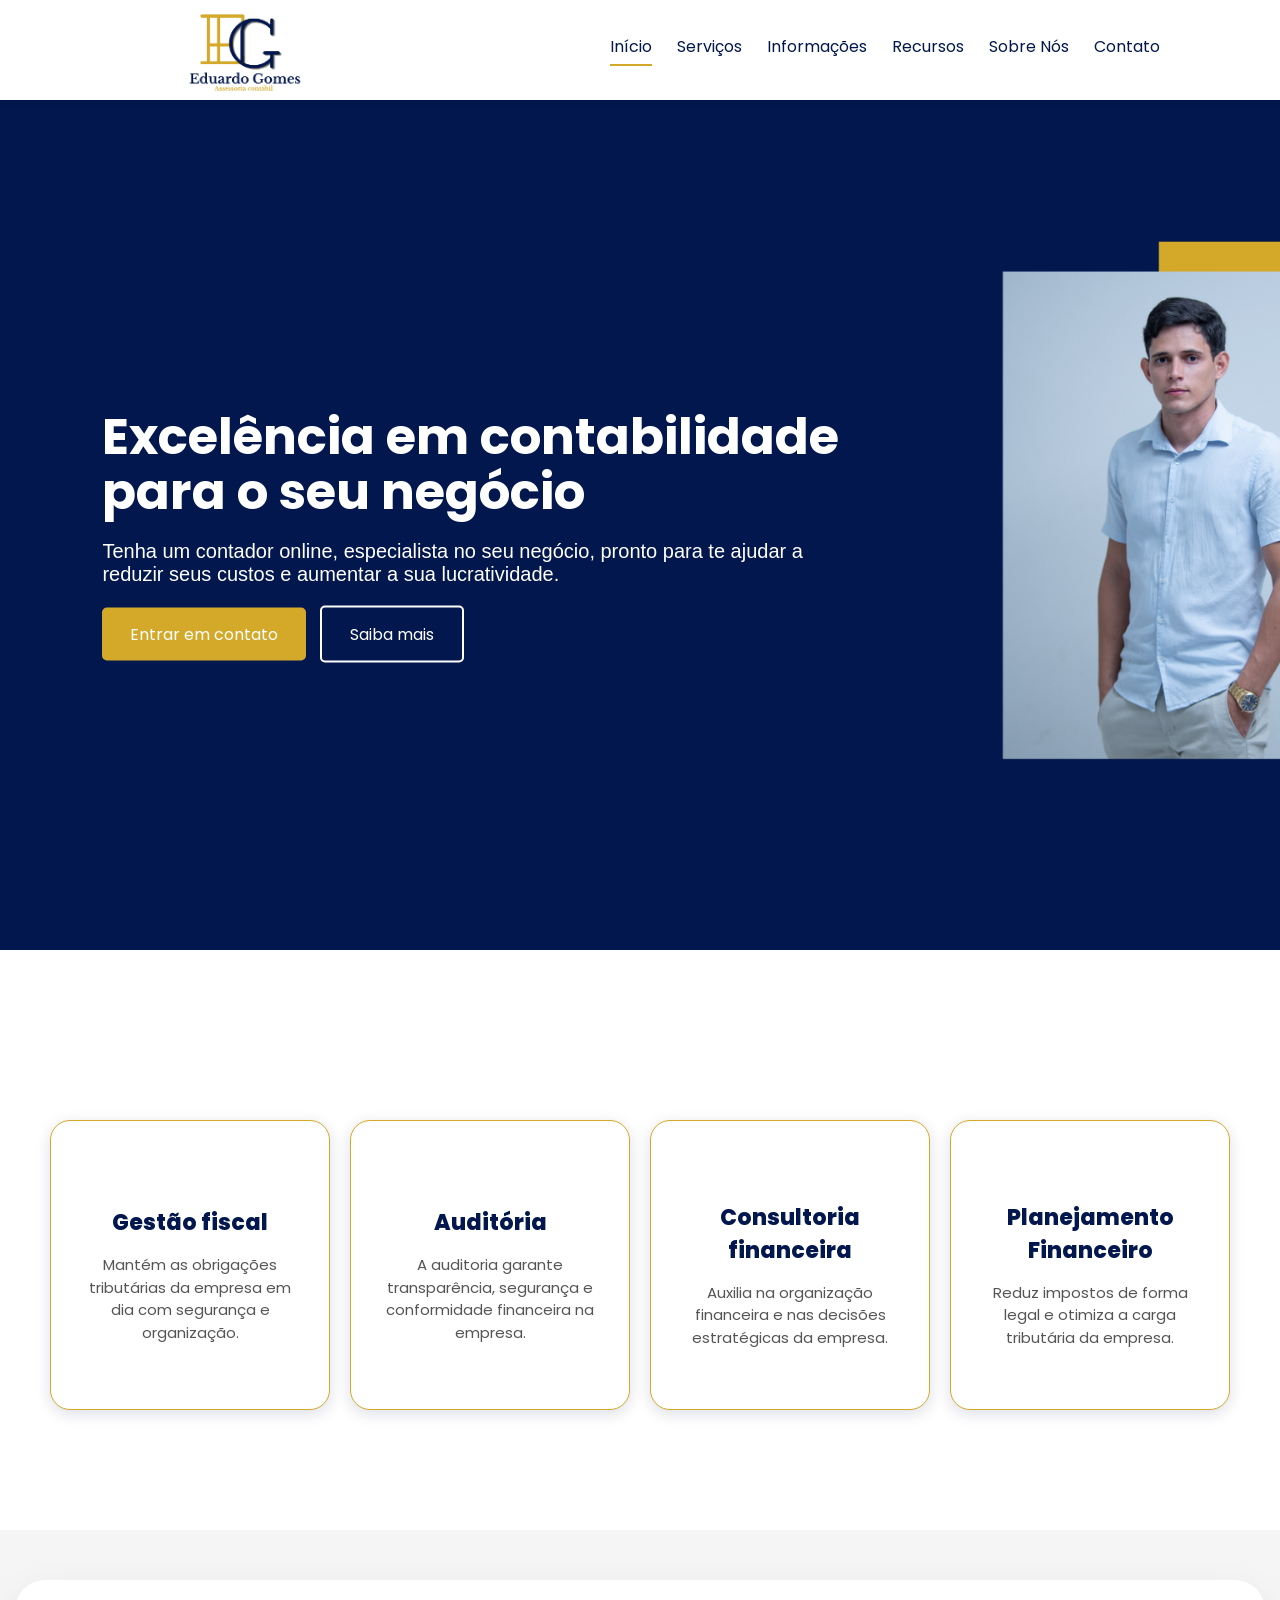
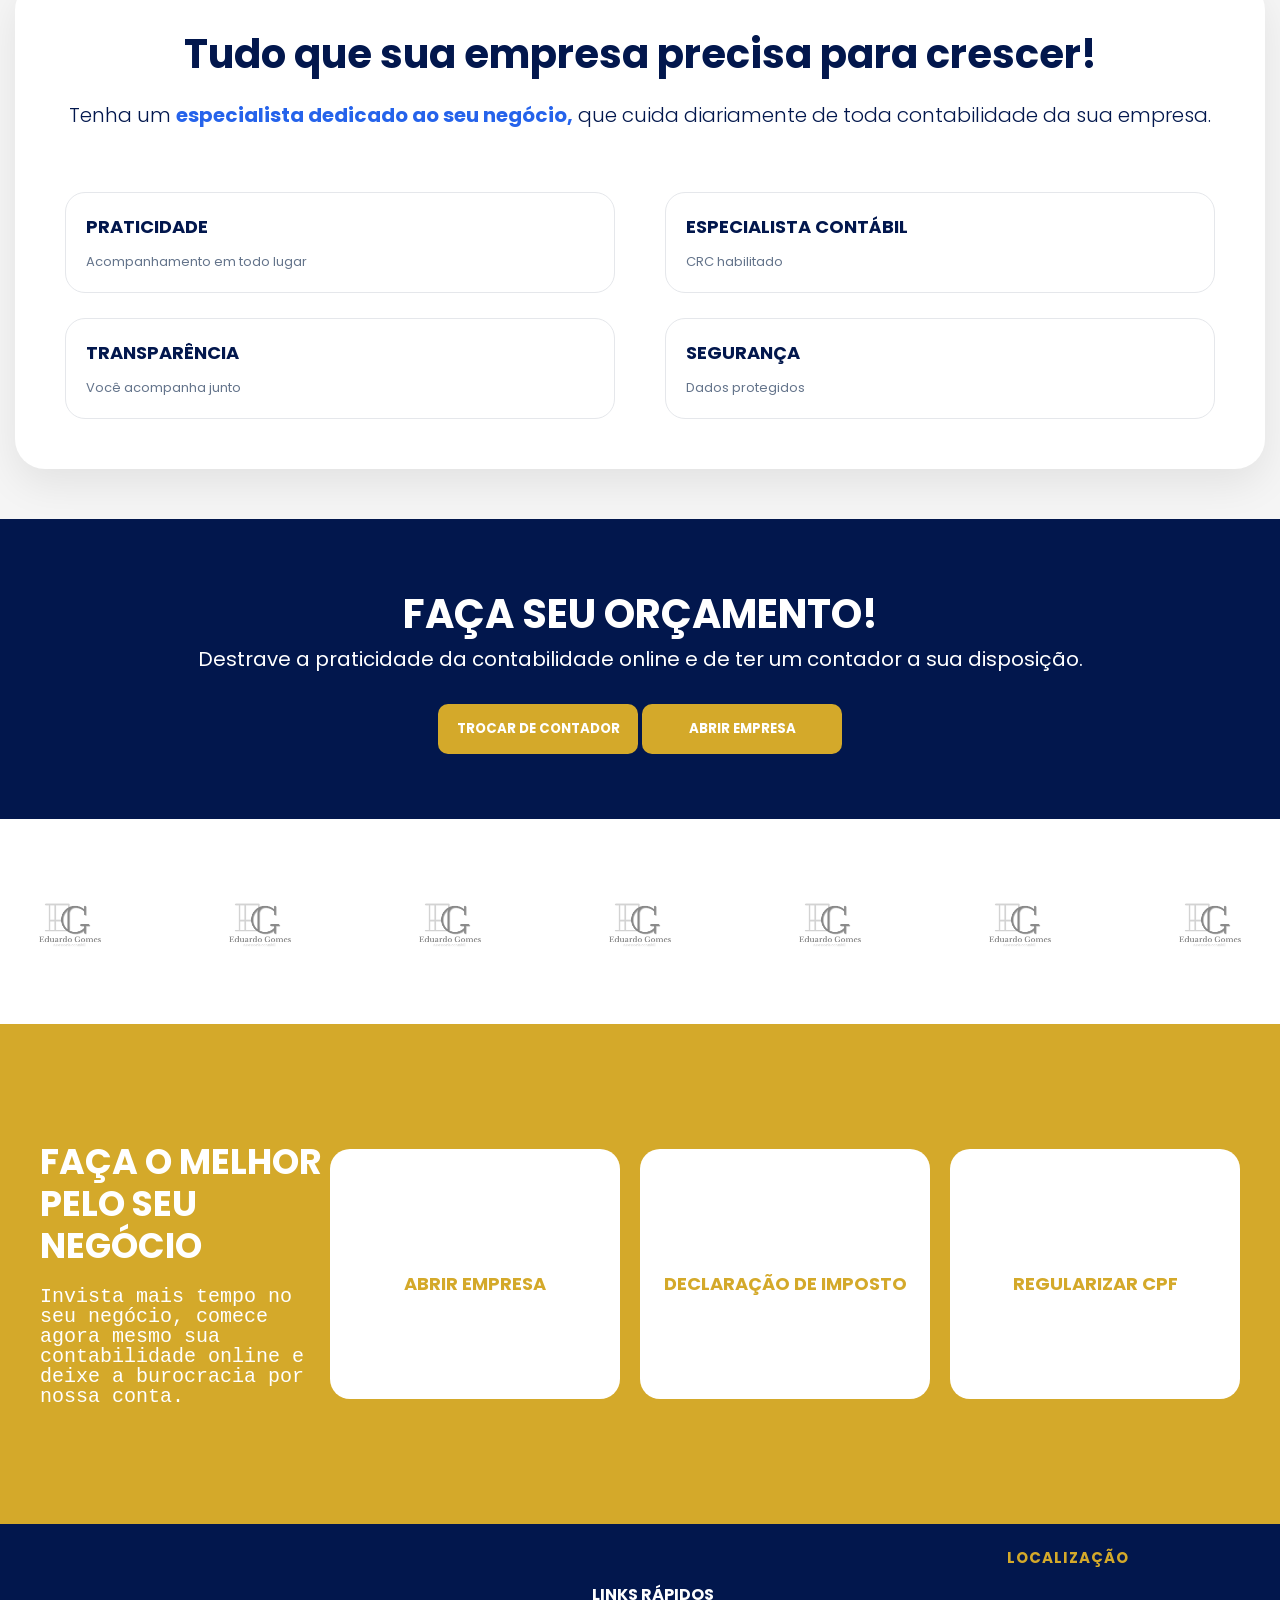
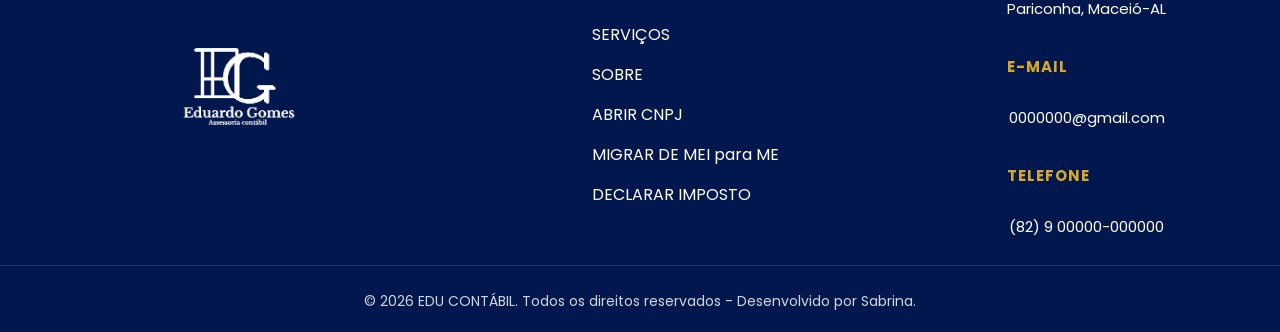
==== index.html @ 927d3580 "atualizado domingo" ====
<!DOCTYPE html>
<html lang="pt-br">

<head>
    <meta charset="UTF-8">
    <meta name="viewport" content="width=device-width, initial-scale=1.0">
    <title>Contabilidade | Fiscal e contábil </title>
    <link rel="stylesheet" href="style.css">
    <link rel="stylesheet"
        href="https://cdn-uicons.flaticon.com/4.0.0/uicons-thin-straight/css/uicons-thin-straight.css">
    <link rel="stylesheet" href="https://cdn-uicons.flaticon.com/4.0.0/uicons-brands/css/uicons-brands.css">
</head>

<body>
    <header>

        <div id="menu">
            <div class="logo-cabecalho">
                <a href="#"> <img src="/imagens/logo_eduardo_gomes_transparente_correto.png" alt=""></a>
            </div>

            <nav class="menu-nav">
                <a href="#" class="nav-link active">Início</a>
                <a href="#" class="nav-link">Serviços</a>
                <a href="#" class="nav-link">Informações</a>
                <a href="#" class="nav-link">Recursos</a>
                <a href="#" class="nav-link">Sobre Nós</a>
                <a href="#" class="nav-link">Contato</a>
            </nav>
        </div>

        <img src="/imagens/home.png" alt="" id="img_home">

        <div class="text_img_home">
            <h3>Excelência em contabilidade para o seu negócio</h3>
            <h4>Tenha um contador online, especialista no seu negócio, pronto para te ajudar a reduzir seus custos e
                aumentar a sua lucratividade. </h4>
            <button id="btn_home">Entrar em contato</button>
            <button id="btn_home_saiba">Saiba mais</button>
        </div>

        <div class="caixa_texto_home">
            <div class="caixa_home">
                <i class="fi fi-tr-assessment icone_caixa"></i>
                <h3>Gestão fiscal</h3>
                <p>Mantém as obrigações tributárias da empresa em dia com segurança e organização.
                </p>
            </div>
            <div class="caixa_home">
                <i class="fi fi-ts-search-alt icone_caixa"></i>
                <h3>Auditória</h3>
                <p>A auditoria garante transparência, segurança e conformidade financeira na empresa.</p>
            </div>
            <div class="caixa_home">
                <i class="fi fi-tr-hand-holding-usd icone_caixa"></i>
                <h3>Consultoria financeira</h3>
                <p>Auxilia na organização financeira e nas decisões estratégicas da empresa.
                </p>
            </div>
            <div class="caixa_home">
                <i class="fi fi-tr-journal icone_caixa"></i>
                <h3>Planejamento Financeiro</h3>
                <p>Reduz impostos de forma legal e otimiza a carga tributária da empresa.</p>
            </div>
        </div>
    </header>

    <main>

        <div id="container_header">
            <div id="container_header_top">
                <h1>Tudo que sua empresa precisa para crescer!</h1>
                <h6>Tenha um <b>especialista dedicado ao seu negócio,</b> que cuida diariamente de toda contabilidade da
                    sua empresa.</h6>
            </div>
            <div id="container_header_meio">
                <div id="primeira_coluna_box">
                    <div class="box">
                        <i class="fi fi-tr-computer"></i>
                        <h5>PRATICIDADE</h5>
                        <p>Acompanhamento em todo lugar</p>
                    </div>
                    <div class="box">
                        <i class="fi fi-ts-vision-target"></i>
                        <h5>TRANSPARÊNCIA</h5>
                        <p>Você acompanha junto</p>
                    </div>
                </div>

                <div id="segunda_coluna_box">
                    <div class="box">
                        <i class="fi fi-ts-headset"></i>
                        <h5>ESPECIALISTA CONTÁBIL</h5>
                        <p>CRC habilitado</p>
                    </div>
                    <div class="box">
                        <i class="fi fi-tr-shield-check"></i>
                        <h5>SEGURANÇA</h5>
                        <p>Dados protegidos</p>
                    </div>
                </div>
            </div>
        </div>

        <div id="container_meio_main">
            <div id="container_meio_top">
                <h1>FAÇA SEU ORÇAMENTO!</h1>
                <P>Destrave a praticidade da contabilidade online e de ter um contador a sua disposição.</P>
                <div class="btn_orcamento">
                    <button><b>TROCAR DE CONTADOR</b></button>
                    <button><b>ABRIR EMPRESA</b></button>
                </div>
            </div>

            <section class="logos">

                <div class="logos-slide">
                    <img src="imagens/logo_eduardo_gomes_transparente_correto.png">
                    <img src="imagens/logo_eduardo_gomes_transparente_correto.png">
                    <img src="imagens/logo_eduardo_gomes_transparente_correto.png">
                    <img src="imagens/logo_eduardo_gomes_transparente_correto.png">

                    <!-- DUPLICA AS IMAGENS -->
                    <img src="imagens/logo_eduardo_gomes_transparente_correto.png">
                    <img src="imagens/logo_eduardo_gomes_transparente_correto.png">
                    <img src="imagens/logo_eduardo_gomes_transparente_correto.png">
                    <img src="imagens/logo_eduardo_gomes_transparente_correto.png">

                    <img src="imagens/logo_eduardo_gomes_transparente_correto.png">
                    <img src="imagens/logo_eduardo_gomes_transparente_correto.png">
                    <img src="imagens/logo_eduardo_gomes_transparente_correto.png">
                    <img src="imagens/logo_eduardo_gomes_transparente_correto.png">

                </div>
            </section>
        </div>

        <div id="container_footer">

                <div class="titulo_container">
                    <h1>FAÇA O MELHOR PELO SEU NEGÓCIO</h1>
                    <p>Invista mais tempo no seu negócio, comece agora mesmo sua contabilidade online e deixe a  burocracia por nossa conta.</p>
                </div>
            <div id="todos_div">

                <div class="div_contain">
                    <i class="fi fi-ts-bank icon_div_tres"></i>
                    <h2>ABRIR EMPRESA</h2>
                </div>
                <div class="div_contain">
                    <i class="fi fi-ts-tax-alt icon_div_tres"></i>
                    <h2>DECLARAÇÃO DE IMPOSTO</h2>
                </div>
                <div class="div_contain">
                    <i class="fi fi-tr-document icon_div_tres"></i>
                    <h2>REGULARIZAR CPF</h2>
                </div>

            </div>

        </div>
    </main>


    <footer>
        <div id="todo_footer">
            <div id="footer_top">
                <img src="/imagens/logo_eduardo_gomes_branca.png" alt="logo" id="img_footer">

                <div id="icons_redes">
                    <a href="#"><i class="fi fi-brands-facebook icon_footer"></i></a>
                    <a href="#"><i class="fi fi-brands-instagram icon_footer"></i></a>
                    <a href="#"><i class="fi fi-brands-twitter icon_footer"></i></a>
                    <a href="#"><i class="fi fi-brands-youtube icon_footer"></i></a>
                    <a href="#"><i class="fi fi-brands-tiktok-circle icon_footer"></i></a>
                </div>
            </div>

            <div id="footer_links">
                <h4>LINKS RÁPIDOS</h4>
                <a href="#">SERVIÇOS</a>
                <a href="#">SOBRE</a>
                <a href="#">ABRIR CNPJ</a>
                <a href="#">MIGRAR DE MEI para ME</a>
                <a href="#">DECLARAR IMPOSTO</a>

            </div>

            <div id="footer_dados">
                <h4>LOCALIZAÇÃO</h4>
                <p>Pariconha, Maceió-AL</p>
                <h4>E-MAIL</h4>
                <p>0000000@gmail.com</p>
                <h4>TELEFONE</h4>
                <p>(82) 9 00000-000000 </p>

            </div>
        </div>
        <p>© 2026 EDU CONTÁBIL. Todos os direitos reservados - Desenvolvido por Sabrina.</p>

    </footer>

</body>

</html>
---- style.css ----
@import url('https://fonts.googleapis.com/css2?family=Poppins:wght@100;200;300;400;500;600;700;800;900&display=swap');
@import url('https://cdn-uicons.flaticon.com/4.0.0/uicons-thin-rounded/css/uicons-thin-rounded.css');

* {
    margin: 0;
    padding: 0;
    box-sizing: border-box;
    font-family: 'Poppins', sans-serif;
}

body {
    background: #f5f5f5;
}

header {
    width: 100%;
    height: 170vh;
    position: relative;
    overflow: hidden;
    background-color: #fff;
}

#img_home {
    width: 100%;
    height: 100vh;
    object-fit: cover;
    display: block;
    margin-top: 50px;
}

#menu {
    width: 100%;
    height: 100px;
    display: flex;
    align-items: center;
    justify-content: space-around;
    position: fixed;
    top: 0;
    left: 0;
    z-index: 1000;
    background-color: #fff;
    box-shadow: 0 2px 10px #0000000d;
}

#menu.rolando {
    box-shadow: 0 5px 20px #0000001a;
}

.logo-cabecalho img {
    width: 250px;
}

.menu-nav {
    display: flex;
    gap: 25px;
}

.menu-nav a {
    text-decoration: none;
    color: #02174d;
    padding-bottom: 5px;
    border-bottom: 2px solid transparent;
    transition: 0.3s;
}

.menu-nav a.active {
    border-bottom: 2px solid #d4a92a;
}

.menu-nav a:hover {
    border-bottom: 2px solid #d4a92a;
}

.menu-nav:has(a:hover) a.active:not(:hover) {
    border-bottom: 2px solid transparent;
}

.text_img_home {
    position: absolute;
    top: 35%;
    left: 8%;
    transform: translateY(-50%);
    z-index: 2;
    color: white;
    max-width: 750px;
}

.text_img_home h3 {
    font-size: 50px;
    line-height: 1.1;
    margin-bottom: 20px;
}

.text_img_home h4 {
    font-size: 20px;
    font-weight: 300;
    margin-bottom: 20px;
    font-family: 'Segoe UI', Tahoma, Geneva, Verdana, sans-serif
}

.text_img_home button {
    padding: 14px 28px;
    border: none;
    border-radius: 5px;
    font-size: 16px;
    cursor: pointer;
    margin-right: 10px;
    transition: 0.3s;
}

#btn_home {
    background: #d4a92a;
    color: white;
}

#btn_home_saiba {
    background: transparent;
    border: 2px solid white;
    color: white;
}

.text_img_home button:hover {
    transform: translateY(-2px);

}

.caixa_texto_home {
    position: absolute;
    bottom: 120px;
    left: 50%;
    transform: translateX(-50%);

    display: flex;
    justify-content: center;
    align-items: stretch;
    gap: 20px;

    width: 100%;
    z-index: 3;

    flex-wrap: wrap;
}

.caixa_home {
    width: 280px;
    height: 290px;

    background: #fff;
    border: 1px solid #d4a92a;
    border-radius: 20px;

    padding: 30px;

    display: flex;
    flex-direction: column;
    align-items: center;
    justify-content: center;

    text-align: center;

    transition: 0.7s ease;
    cursor: pointer;

    box-shadow: 0 4px 15px #02174d23;
}

.caixa_home:hover {
    transform: translateY(-8px);
    border-color: #02174d;
}

.icone_caixa {
    font-size: 40px;
    color: #d4a92a;
    margin-bottom: 20px;
    transition: 0.3s;
}

.caixa_home:hover .icone_caixa {
    transform: scale(1.1);
    color: #02174d;
}

.caixa_home>h3 {
    color: #02174d;

    font-size: 22px;
    font-weight: 800;

    margin-bottom: 15px;
}

.caixa_home>p {
    color: #555;

    font-size: 15px;
    line-height: 1.5;
}



main {
    width: 100%;
    display: flex;
    justify-content: center;
    align-items: center;
    flex-direction: column;
    padding: 50px 0px 0px 0px;
}

#container_header {
    width: 100%;
    max-width: 1250px;
    background: #ffffff;
    border-radius: 30px;
    padding: 50px;
    box-shadow: 0 15px 40px rgba(0, 0, 0, 0.08);
}

#container_header_top {
    text-align: center;
    margin-bottom: 60px;
}

#container_header_top h1 {
    font-size: 40px;
    color: #02174d;
    margin-bottom: 20px;
    line-height: 1.2;
}

#container_header_top h6 {
    font-size: 20px;
    font-weight: 320;
    color: #02174d;
    line-height: 1.7;
}

#container_header_top h6 b {
    color: #2563eb;
}


#container_header_meio {
    display: flex;
    justify-content: space-between;
    align-items: center;
    gap: 50px;
}

#primeira_coluna_box,
#segunda_coluna_box {
    display: flex;
    flex-direction: column;
    gap: 25px;
    width: 100%;
}

.box {
    background: #ffffff;
    padding: 20px;
    border-radius: 20px;
    transition: 0.3s ease;
    border: 1px solid #e5e7eb;
    cursor: pointer;
}

.box:hover {
    transform: translateY(-5px);
    box-shadow: 0 15px 35px rgba(37, 99, 235, 0.15);
    border-color: #2563eb;
}

.box i {
    font-size: 30px;
    color: #2563eb;
    margin-bottom: 18px;
}

.box h5 {
    font-size: 18px;
    color: #02174d;
    margin-bottom: 12px;
}

.box p {
    color: #64748b;
    font-size: 13px;
}

#container_meio_main,
#container_footer {
    width: 100%;
}

#container_meio_top {
    width: 100%;
    height: 300px;
    background-color: #02174d;
    text-align: center;
    display: flex;
    flex-direction: column;
    justify-content: center;
    align-items: center;
    margin-top: 50px;
}

#container_meio_top h1 {
    color: #fff;
    font-size: 40px;
}

#container_meio_top p {
    color: #fff;
    font-size: 20px;
}

.btn_orcamento button {
    padding: 15px;
    background-color: #d4a92a;
    color: #fff;
    border: none;
    outline: none;
    margin-top: 30px;
    border-radius: 10px;
    width: 200px;
    transition: all 0.5s ease;
    cursor: pointer;

}

.btn_orcamento button:hover {
    background-color: #b38e20;
    transform: translateY(-2px);
}

/*scrool infinite*/
.logos {
    overflow: hidden;
    white-space: nowrap;
    /*linha horizontal*/
    position: relative;
    width: 100%;
    padding: 15px 0;
    background-color: #fff;
}

.logos-slide {
    display: flex;
    align-items: center;
    gap: 50px;

    animation: scrolInfinite 25s linear infinite;
}

.logos-slide img {
    width: 140px;
    opacity: 0.5;
    filter: grayscale(100%);
    /*preto e branco*/
    transition: 0.3s;
}

.logos-slide img:hover {
    filter: grayscale(0%);
    /*volta a cor real*/
    opacity: 1;
}

@keyframes scrolInfinite {
    from {
        transform: translateX(0);
    }

    to {
        transform: translateX(-50%);
    }
}
/*FAÇA O MELHOR PELO SEU NEGÓCIO + 3 boxs*/
#container_footer {
    display: flex;
    align-items: center;
    width: 100%;
    height: 500px;
    padding: 40px;
    background-color: #d4a92a;
}

#todos_div {
    display: flex;
    gap: 20px;
}

.div_contain {
    background-color: #fff;
    width: 290px;
    height: 250px;
    border-radius: 20px;

    display: flex;
    flex-direction: column;
    align-items: center;
    justify-content: center;
    gap: 20px;
    text-align: center;
    cursor: pointer;
}

.icon_div_tres {
    font-size:30px;
    color: #02174d;
}

.titulo_container h1 {
    color: #fff;
    font-size: 35px;
    line-height: 1.2;
    margin-bottom: 20px;
}

.titulo_container p {
    color: #fff;
    font-size: 20px;
    line-height: 1.0;
    font-family: 'Courier New', Courier, monospace;
}
.div_contain h2 {
    color: #d4a92a;
    font-size: 18px;
    line-height: 1.4;
}






footer {
    width: 100%;
    display: flex;
    flex-direction: column;
    background-color: #02174d;
    color: #FFF;
}

#todo_footer {
    display: flex;
    justify-content: space-around;
    align-items: center;
    border-bottom: 1px solid #ffffff22;
}

#footer_top {
    display: flex;
    flex-direction: column;
    align-items: center;
    justify-content: center;
    gap: 8px;

}

#img_footer {
    width: 250px;
    height: auto;
}

#icons_redes {
    display: flex;
    gap: 25px;
    font-size: 25px;
    margin-bottom: 20px;
}

#icons_redes a {
    text-decoration: none;
    color: #fff;

}

#footer_links {
    display: flex;
    flex-direction: column;
    gap: 15px;
}

#footer_links a {
    text-decoration: none;
    color: #FFF;
}

#footer_dados {
    display: flex;
    flex-direction: column;

}

#footer_dados h4 {
    color: #d4a92a;
    font-size: 15px;
    letter-spacing: 1px;
    margin-top: 15px;
    margin-bottom: 3px;
}

#footer_dados p {
    color: #fff;
    font-size: 15px;

}

footer p {
    text-align: center;
    padding-top: 25px;
    color: #d1d5db;
    font-size: 14px;
    margin-bottom: 20px;
}
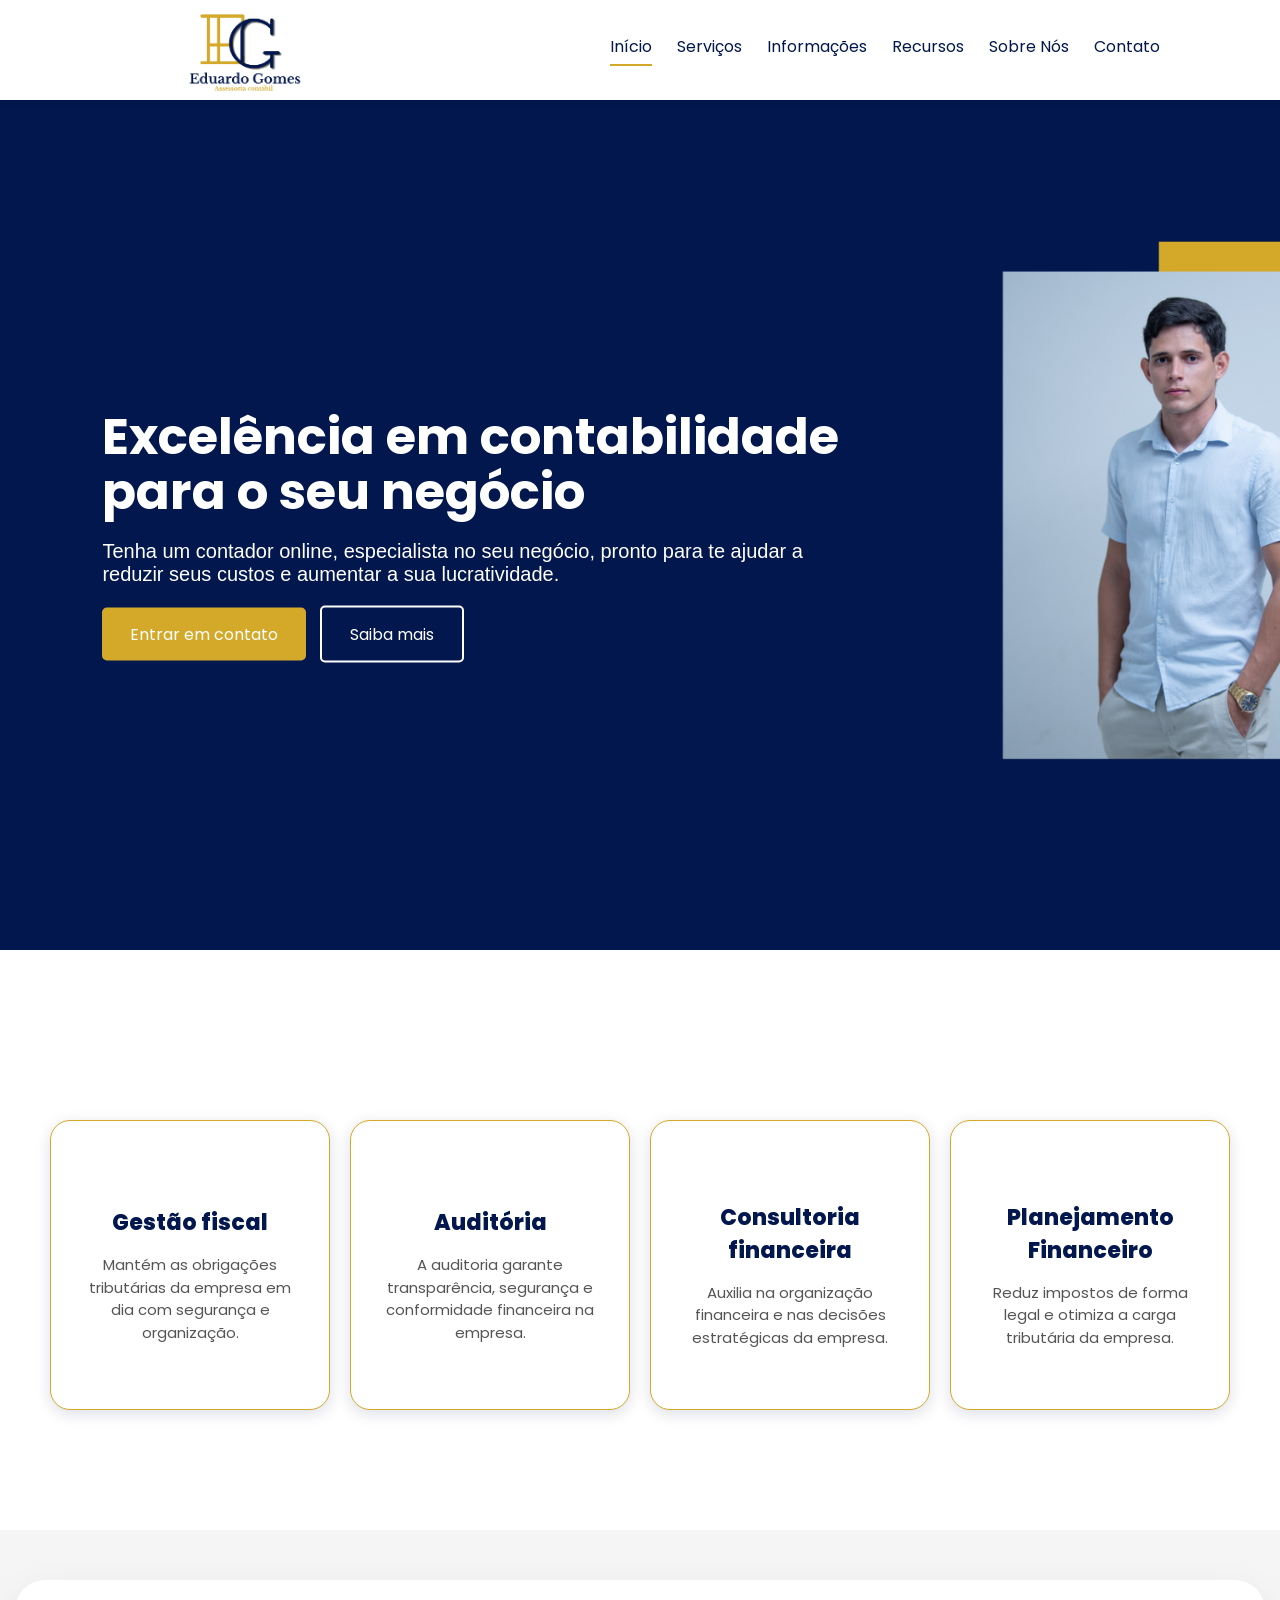
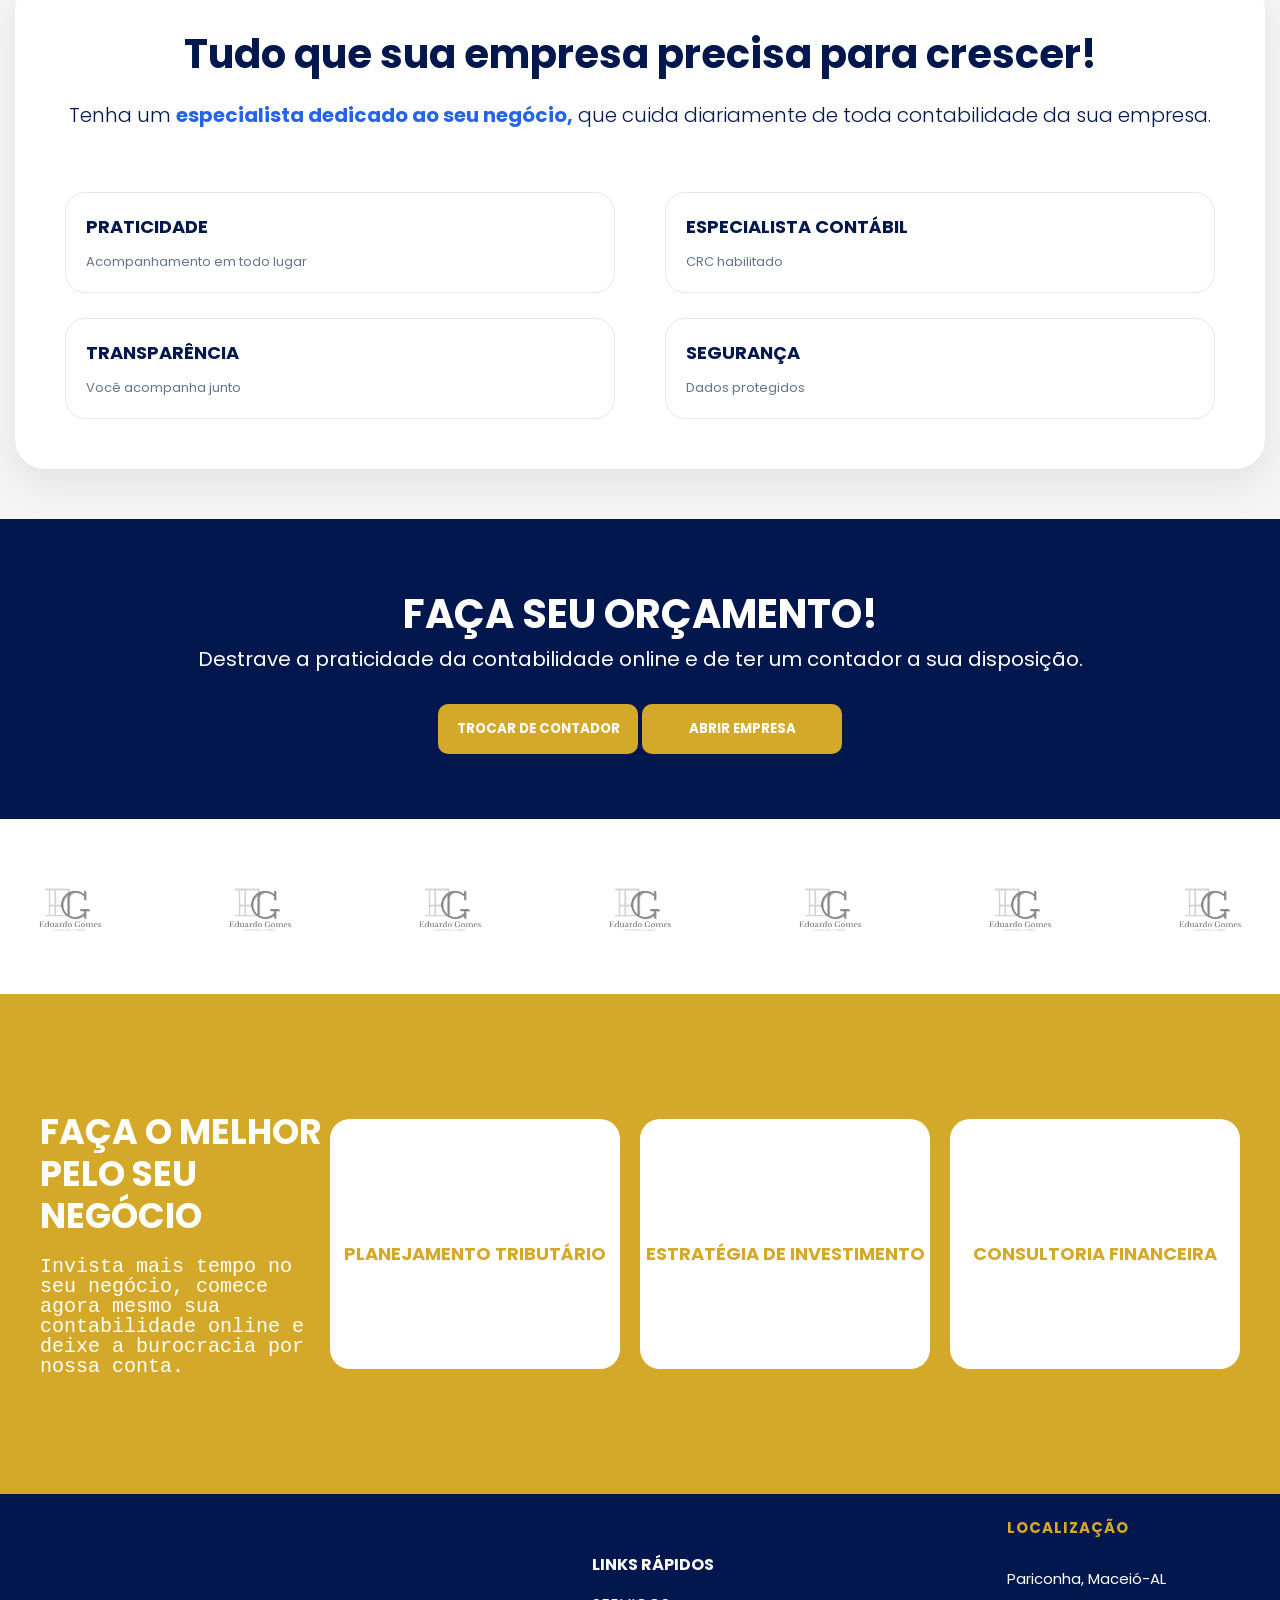
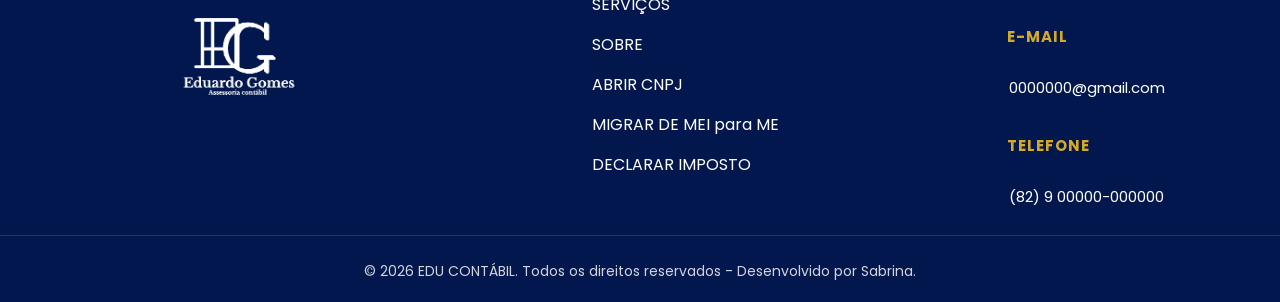
==== commit f69bbf6b: "att" ====
--- a/index.html
+++ b/index.html
@@ -20,12 +20,12 @@
             </div>
 
             <nav class="menu-nav">
-                <a href="#" class="nav-link active">Início</a>
-                <a href="#" class="nav-link">Serviços</a>
-                <a href="#" class="nav-link">Informações</a>
-                <a href="#" class="nav-link">Recursos</a>
-                <a href="#" class="nav-link">Sobre Nós</a>
-                <a href="#" class="nav-link">Contato</a>
+                <a href="index.html" class="nav-link active">Início</a>
+                <a href="pages/servicos.html" class="nav-link">Serviços</a>
+                <a href="pages/conteudo.html" class="nav-link">Informações</a>
+                <a href="pages/recursos.html" class="nav-link">Recursos</a>
+                <a href="pages/sobre.html" class="nav-link">Sobre Nós</a>
+                <a href="pages/contato.html" class="nav-link">Contato</a>
             </nav>
         </div>
 
@@ -145,22 +145,21 @@
 
                 <div class="div_contain">
                     <i class="fi fi-ts-bank icon_div_tres"></i>
-                    <h2>ABRIR EMPRESA</h2>
+                    <h2>PLANEJAMENTO TRIBUTÁRIO</h2>
                 </div>
                 <div class="div_contain">
                     <i class="fi fi-ts-tax-alt icon_div_tres"></i>
-                    <h2>DECLARAÇÃO DE IMPOSTO</h2>
+                    <h2>ESTRATÉGIA DE INVESTIMENTO</h2>
                 </div>
                 <div class="div_contain">
                     <i class="fi fi-tr-document icon_div_tres"></i>
-                    <h2>REGULARIZAR CPF</h2>
+                    <h2>CONSULTORIA FINANCEIRA</h2>
                 </div>
 
             </div>
 
         </div>
     </main>
-
 
     <footer>
         <div id="todo_footer">
--- a/style.css
+++ b/style.css
@@ -341,7 +341,6 @@
     /*linha horizontal*/
     position: relative;
     width: 100%;
-    padding: 15px 0;
     background-color: #fff;
 }
 
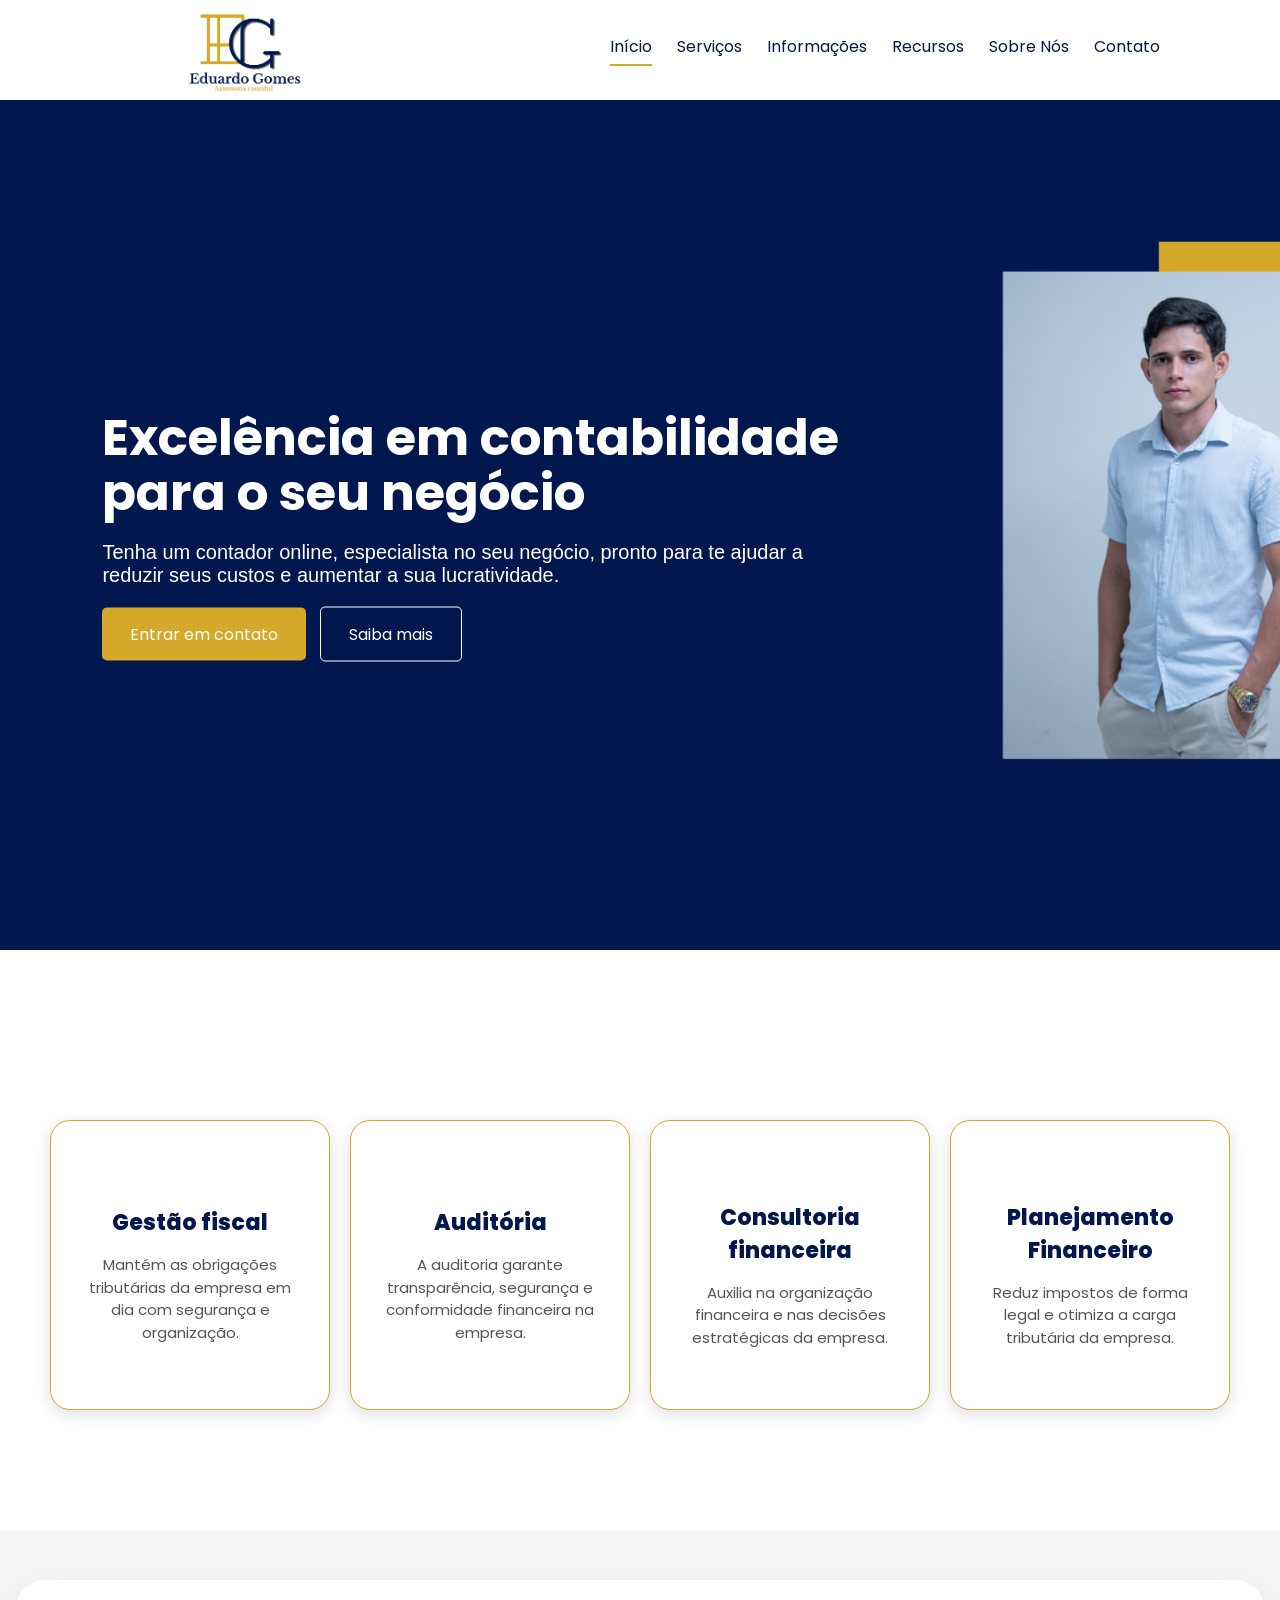
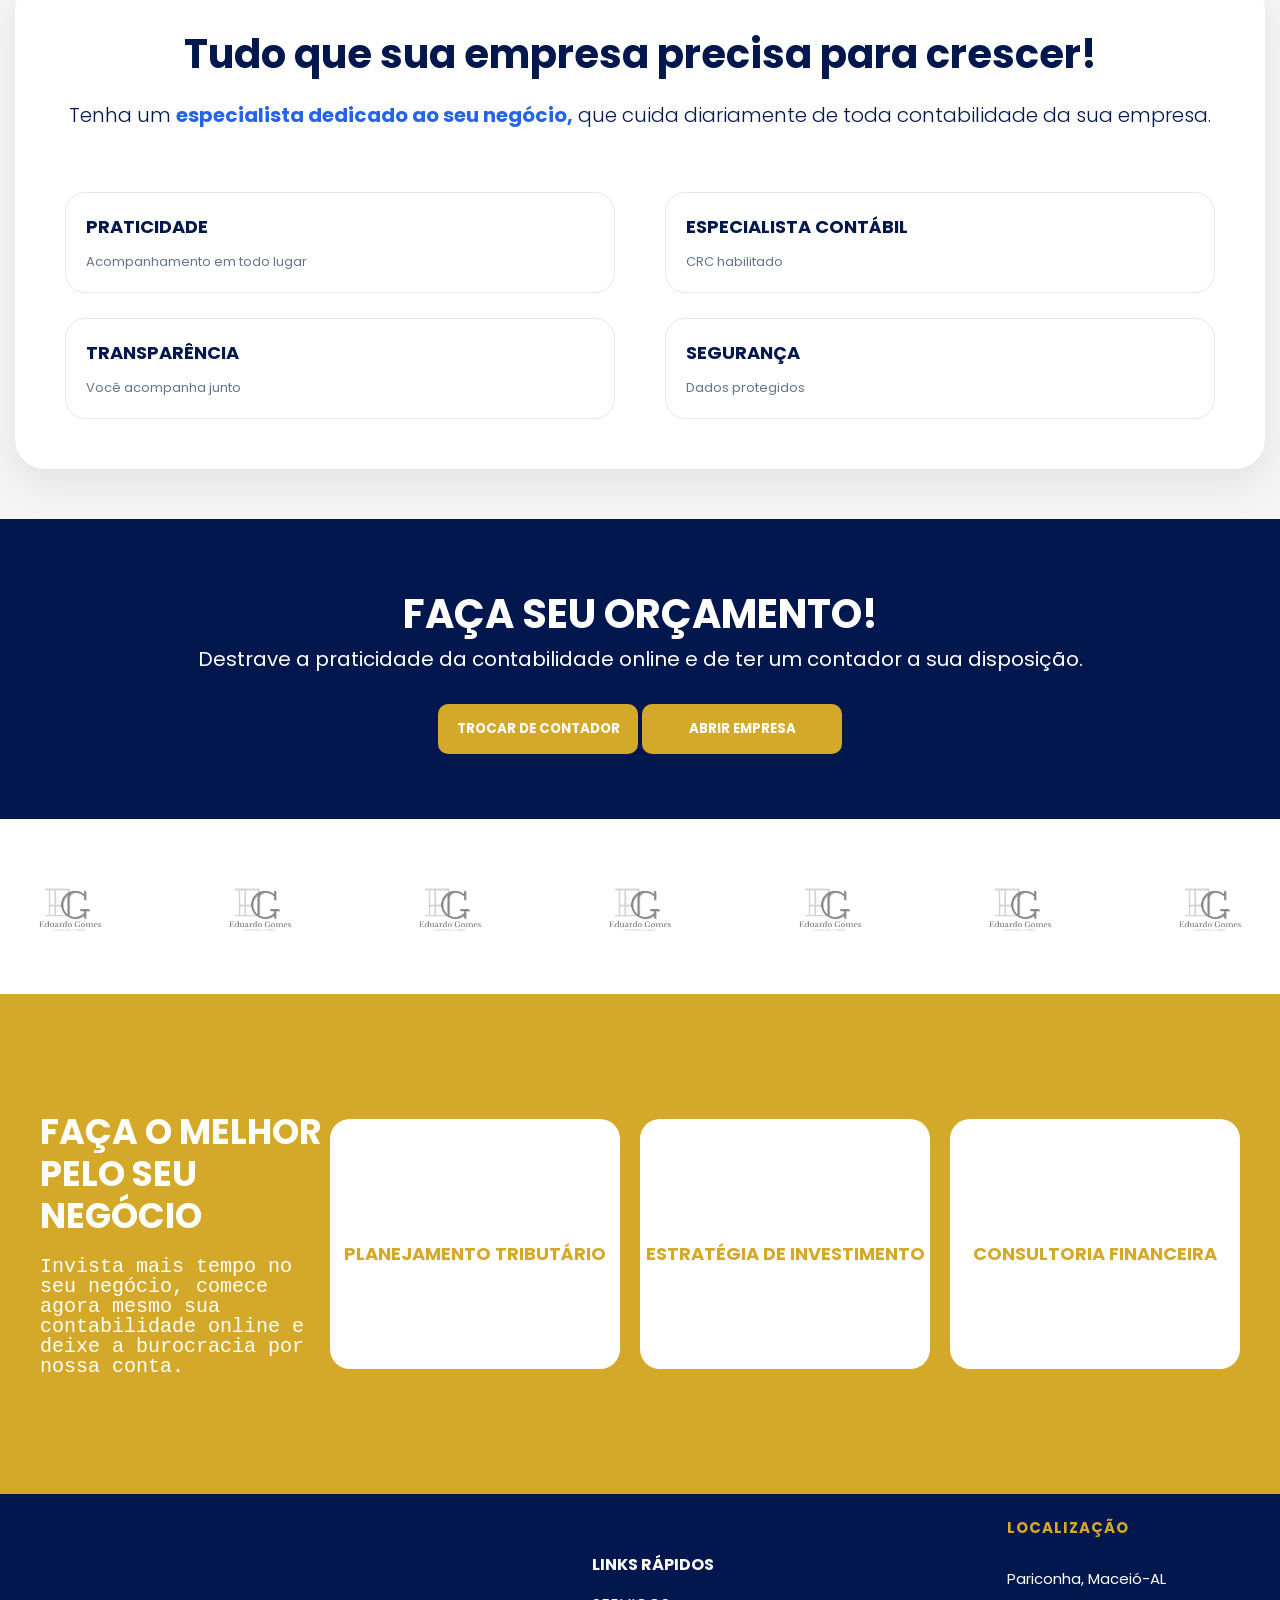
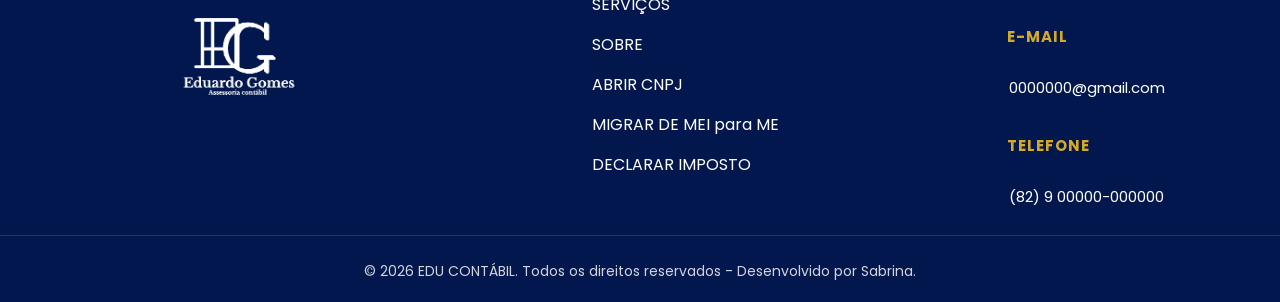
==== commit de2cdd20: "atualizações" ====
--- a/index.html
+++ b/index.html
@@ -5,18 +5,19 @@
     <meta charset="UTF-8">
     <meta name="viewport" content="width=device-width, initial-scale=1.0">
     <title>Contabilidade | Fiscal e contábil </title>
-    <link rel="stylesheet" href="style.css">
+    <link rel="stylesheet" href="css/style.css">
     <link rel="stylesheet"
         href="https://cdn-uicons.flaticon.com/4.0.0/uicons-thin-straight/css/uicons-thin-straight.css">
     <link rel="stylesheet" href="https://cdn-uicons.flaticon.com/4.0.0/uicons-brands/css/uicons-brands.css">
 </head>
 
 <body>
-    <header>
+
+    <header id="home_header">
 
         <div id="menu">
             <div class="logo-cabecalho">
-                <a href="#"> <img src="/imagens/logo_eduardo_gomes_transparente_correto.png" alt=""></a>
+                <a href="#menu-nav"> <img src="imagens/logo_eduardo_gomes_transparente_correto.png" alt=""></a>
             </div>
 
             <nav class="menu-nav">
@@ -29,13 +30,13 @@
             </nav>
         </div>
 
-        <img src="/imagens/home.png" alt="" id="img_home">
-
+        <!--    <div id="img_home"></div>     -->
+        <img src="imagens/home.png" alt="" id="img_home">
         <div class="text_img_home">
             <h3>Excelência em contabilidade para o seu negócio</h3>
             <h4>Tenha um contador online, especialista no seu negócio, pronto para te ajudar a reduzir seus custos e
                 aumentar a sua lucratividade. </h4>
-            <button id="btn_home">Entrar em contato</button>
+            <button id="btn_home" >Entrar em contato</button>
             <button id="btn_home_saiba">Saiba mais</button>
         </div>
 
@@ -137,10 +138,11 @@
 
         <div id="container_footer">
 
-                <div class="titulo_container">
-                    <h1>FAÇA O MELHOR PELO SEU NEGÓCIO</h1>
-                    <p>Invista mais tempo no seu negócio, comece agora mesmo sua contabilidade online e deixe a  burocracia por nossa conta.</p>
-                </div>
+            <div class="titulo_container">
+                <h1>FAÇA O MELHOR PELO SEU NEGÓCIO</h1>
+                <p>Invista mais tempo no seu negócio, comece agora mesmo sua contabilidade online e deixe a burocracia
+                    por nossa conta.</p>
+            </div>
             <div id="todos_div">
 
                 <div class="div_contain">
@@ -164,7 +166,7 @@
     <footer>
         <div id="todo_footer">
             <div id="footer_top">
-                <img src="/imagens/logo_eduardo_gomes_branca.png" alt="logo" id="img_footer">
+                <img src="imagens/logo_eduardo_gomes_branca.png" alt="logo" id="img_footer">
 
                 <div id="icons_redes">
                     <a href="#"><i class="fi fi-brands-facebook icon_footer"></i></a>
--- a/css/style.css
+++ b/css/style.css
@@ -0,0 +1,1626 @@
+@import url('https://fonts.googleapis.com/css2?family=Poppins:wght@100;200;300;400;500;600;700;800;900&display=swap');
+@import url('https://cdn-uicons.flaticon.com/4.0.0/uicons-thin-rounded/css/uicons-thin-rounded.css');
+
+* {
+    margin: 0;
+    padding: 0;
+    box-sizing: border-box;
+    font-family: 'Poppins', sans-serif;
+}
+
+body {
+    background: #f5f5f5;
+}
+
+#home_header {
+    width: 100%;
+    height: 170vh;
+    position: relative;
+    overflow: hidden;
+    background-color: #fff;
+}
+
+#sobre_header {
+    width: 100%;
+    position: relative;
+    overflow: hidden;
+    background-color: #fff;
+}
+#img_home {
+    width: 100%;
+    height: 100vh;
+    object-fit: cover;
+    display: block;
+    margin-top: 50px;
+
+}
+    
+/*
+#img_home {
+    width: 100%;
+    height: 100vh;
+    background-color: #02174d;
+    margin-top: 70px;
+
+}*/
+
+
+#menu {
+    width: 100%;
+    height: 100px;
+    display: flex;
+    align-items: center;
+    justify-content: space-around;
+    position: fixed;
+    top: 0;
+    left: 0;
+    z-index: 1000;
+    background-color: #fff;
+    box-shadow: 0 2px 10px #0000000d;
+}
+
+#menu.rolando {
+    box-shadow: 0 5px 20px #0000001a;
+}
+
+.logo-cabecalho img {
+    width: 250px;
+}
+
+.menu-nav {
+    display: flex;
+    gap: 25px;
+}
+
+.menu-nav a {
+    text-decoration: none;
+    color: #02174d;
+    padding-bottom: 5px;
+    border-bottom: 2px solid transparent;
+    transition: 0.3s;
+}
+
+.menu-nav a.active {
+    border-bottom: 2px solid #d4a92a;
+}
+
+.menu-nav a:hover {
+    border-bottom: 2px solid #d4a92a;
+}
+
+.menu-nav:has(a:hover) a.active:not(:hover) {
+    border-bottom: 2px solid transparent;
+}
+
+.text_img_home {
+    position: absolute;
+    top: 35%;
+    left: 8%;
+    transform: translateY(-50%);
+    z-index: 2;
+    color: white;
+    max-width: 750px;
+}
+
+.text_img_home h3 {
+    font-size: 50px;
+    line-height: 1.1;
+    margin-bottom: 20px;
+}
+
+.text_img_home h4 {
+    font-size: 20px;
+    font-weight: 300;
+    margin-bottom: 20px;
+    font-family: 'Segoe UI', Tahoma, Geneva, Verdana, sans-serif
+}
+
+.text_img_home button {
+    padding: 14px 28px;
+    border: none;
+    border-radius: 5px;
+    font-size: 16px;
+    cursor: pointer;
+    margin-right: 10px;
+    transition: 0.3s;
+}
+
+#btn_home {
+    background: #d4a92a;
+    color: white;
+}
+
+#btn_home_saiba {
+    background: transparent;
+    border: 1px solid white;
+    color: white;
+}
+
+#btn_home_saiba:hover {
+    border: 1px solid #d4a92a;
+    color: #d4a92a;
+
+}
+
+.caixa_texto_home {
+    position: absolute;
+    bottom: 120px;
+    left: 50%;
+    transform: translateX(-50%);
+
+    display: flex;
+    justify-content: center;
+    align-items: stretch;
+    gap: 20px;
+
+    width: 100%;
+    z-index: 3;
+
+    flex-wrap: wrap;
+}
+
+.caixa_home {
+    width: 280px;
+    height: 290px;
+
+    background: #fff;
+    border: 1px solid #d4a92a;
+    border-radius: 20px;
+
+    padding: 30px;
+
+    display: flex;
+    flex-direction: column;
+    align-items: center;
+    justify-content: center;
+
+    text-align: center;
+
+    transition: 0.7s ease;
+    cursor: pointer;
+
+    box-shadow: 0 4px 15px #02174d23;
+}
+
+.caixa_home:hover {
+    transform: translateY(-8px);
+    border-color: #02174d;
+}
+
+.icone_caixa {
+    font-size: 40px;
+    color: #d4a92a;
+    margin-bottom: 20px;
+    transition: 0.3s;
+}
+
+.caixa_home:hover .icone_caixa {
+    transform: scale(1.1);
+    color: #02174d;
+}
+
+.caixa_home>h3 {
+    color: #02174d;
+
+    font-size: 22px;
+    font-weight: 800;
+
+    margin-bottom: 15px;
+}
+
+.caixa_home>p {
+    color: #555;
+
+    font-size: 15px;
+    line-height: 1.5;
+}
+
+
+
+main {
+    width: 100%;
+    display: flex;
+    justify-content: center;
+    align-items: center;
+    flex-direction: column;
+    padding: 50px 0px 0px 0px;
+}
+
+#container_header {
+    width: 100%;
+    max-width: 1250px;
+    background: #ffffff;
+    border-radius: 30px;
+    padding: 50px;
+    box-shadow: 0 15px 40px rgba(0, 0, 0, 0.08);
+}
+
+#container_header_top {
+    text-align: center;
+    margin-bottom: 60px;
+}
+
+#container_header_top h1 {
+    font-size: 40px;
+    color: #02174d;
+    margin-bottom: 20px;
+    line-height: 1.2;
+}
+
+#container_header_top h6 {
+    font-size: 20px;
+    font-weight: 320;
+    color: #02174d;
+    line-height: 1.7;
+}
+
+#container_header_top h6 b {
+    color: #2563eb;
+}
+
+
+#container_header_meio {
+    display: flex;
+    justify-content: space-between;
+    align-items: center;
+    gap: 50px;
+}
+
+#primeira_coluna_box,
+#segunda_coluna_box {
+    display: flex;
+    flex-direction: column;
+    gap: 25px;
+    width: 100%;
+}
+
+.box {
+    background: #ffffff;
+    padding: 20px;
+    border-radius: 20px;
+    transition: 0.3s ease;
+    border: 1px solid #e5e7eb;
+    cursor: pointer;
+}
+
+.box:hover {
+    transform: translateY(-5px);
+    box-shadow: 0 15px 35px rgba(37, 99, 235, 0.15);
+    border-color: #2563eb;
+}
+
+.box i {
+    font-size: 30px;
+    color: #2563eb;
+    margin-bottom: 18px;
+}
+
+.box h5 {
+    font-size: 18px;
+    color: #02174d;
+    margin-bottom: 12px;
+}
+
+.box p {
+    color: #64748b;
+    font-size: 13px;
+}
+
+#container_meio_main,
+#container_footer {
+    width: 100%;
+}
+
+#container_meio_top {
+    width: 100%;
+    height: 300px;
+    background-color: #02174d;
+    text-align: center;
+    display: flex;
+    flex-direction: column;
+    justify-content: center;
+    align-items: center;
+    margin-top: 50px;
+}
+
+#container_meio_top h1 {
+    color: #fff;
+    font-size: 40px;
+}
+
+#container_meio_top p {
+    color: #fff;
+    font-size: 20px;
+}
+
+.btn_orcamento button {
+    padding: 15px;
+    background-color: #d4a92a;
+    color: #fff;
+    border: none;
+    outline: none;
+    margin-top: 30px;
+    border-radius: 10px;
+    width: 200px;
+    transition: all 0.5s ease;
+    cursor: pointer;
+
+}
+
+.btn_orcamento button:hover {
+    background-color: #b38e20;
+    transform: translateY(-2px);
+}
+
+/*scrool infinite*/
+.logos {
+    overflow: hidden;
+    white-space: nowrap;
+    /*linha horizontal*/
+    position: relative;
+    width: 100%;
+    background-color: #fff;
+}
+
+.logos-slide {
+    display: flex;
+    align-items: center;
+    gap: 50px;
+
+    animation: scrolInfinite 25s linear infinite;
+}
+
+.logos-slide img {
+    width: 140px;
+    opacity: 0.5;
+    filter: grayscale(100%);
+    /*preto e branco*/
+    transition: 0.3s;
+}
+
+.logos-slide img:hover {
+    filter: grayscale(0%);
+    /*volta a cor real*/
+    opacity: 1;
+}
+
+@keyframes scrolInfinite {
+    from {
+        transform: translateX(0);
+    }
+
+    to {
+        transform: translateX(-50%);
+    }
+}
+
+/*FAÇA O MELHOR PELO SEU NEGÓCIO + 3 boxs*/
+#container_footer {
+    display: flex;
+    align-items: center;
+    width: 100%;
+    height: 500px;
+    padding: 40px;
+    background-color: #d4a92a;
+}
+
+#todos_div {
+    display: flex;
+    gap: 20px;
+}
+
+.div_contain {
+    background-color: #fff;
+    width: 290px;
+    height: 250px;
+    border-radius: 20px;
+
+    display: flex;
+    flex-direction: column;
+    align-items: center;
+    justify-content: center;
+    gap: 20px;
+    text-align: center;
+    cursor: pointer;
+}
+
+.icon_div_tres {
+    font-size: 30px;
+    color: #02174d;
+}
+
+.titulo_container h1 {
+    color: #fff;
+    font-size: 35px;
+    line-height: 1.2;
+    margin-bottom: 20px;
+}
+
+.titulo_container p {
+    color: #fff;
+    font-size: 20px;
+    line-height: 1.0;
+    font-family: 'Courier New', Courier, monospace;
+}
+
+.div_contain h2 {
+    color: #d4a92a;
+    font-size: 18px;
+    line-height: 1.4;
+}
+
+
+
+
+
+
+footer {
+    width: 100%;
+    display: flex;
+    flex-direction: column;
+    background-color: #02174d;
+    color: #FFF;
+}
+
+#todo_footer {
+    display: flex;
+    justify-content: space-around;
+    align-items: center;
+    border-bottom: 1px solid #ffffff22;
+}
+
+#footer_top {
+    display: flex;
+    flex-direction: column;
+    align-items: center;
+    justify-content: center;
+    gap: 8px;
+
+}
+
+#img_footer {
+    width: 250px;
+    height: auto;
+}
+
+#icons_redes {
+    display: flex;
+    gap: 25px;
+    font-size: 25px;
+    margin-bottom: 20px;
+}
+
+#icons_redes a {
+    text-decoration: none;
+    color: #fff;
+
+}
+
+#footer_links {
+    display: flex;
+    flex-direction: column;
+    gap: 15px;
+}
+
+#footer_links a {
+    text-decoration: none;
+    color: #FFF;
+}
+
+#footer_dados {
+    display: flex;
+    flex-direction: column;
+
+}
+
+#footer_dados h4 {
+    color: #d4a92a;
+    font-size: 15px;
+    letter-spacing: 1px;
+    margin-top: 15px;
+    margin-bottom: 3px;
+}
+
+#footer_dados p {
+    color: #fff;
+    font-size: 15px;
+
+}
+
+footer p {
+    text-align: center;
+    padding-top: 25px;
+    color: #d1d5db;
+    font-size: 14px;
+    margin-bottom: 20px;
+}
+
+
+
+
+
+
+
+
+
+/*TELA SOBRE*/
+
+#meio_header_sobre {
+    width: 100%;
+    display: flex;
+    justify-content: space-evenly;
+    align-items: center;
+    padding: 20px;
+    margin-top: 100px;
+    background-color: #d4a92a;
+    height: 700px;
+}
+
+#img_text {
+    position: relative;
+    display: inline-block;
+}
+
+#img_text img {
+    display: block;
+    width: 400px;
+    height: 600px;
+    border-radius: 10px;
+}
+
+.texto-sobreposto {
+    position: absolute;
+
+    top: 88%;
+    left: 37%;
+    transform: translate(-50%, -50%);
+
+    color: white;
+    background-color: #02174d;
+    padding: 10px;
+    border-radius: 8px;
+    width: 90%;
+}
+
+.texto-sobreposto p {
+    margin: 5px 0;
+    font-family: 'Segoe UI', Tahoma, Geneva, Verdana, sans-serif;
+}
+
+.text_header {
+    padding: 20px;
+    max-width: 600px;
+    font-family: 'Segoe UI', Tahoma, Geneva, Verdana, sans-serif;
+}
+
+.text_header h2 {
+    color: #02174d;
+    font-size: 35px;
+    font-weight: 600;
+    /*grossura*/
+    margin-bottom: 45px;
+
+}
+
+.text_header p {
+    color: #555555;
+    font-size: 18px;
+    font-style: italic;
+    line-height: 1.6;
+    padding-left: 15px;
+    border-left: 2px solid #d1d5db;
+}
+
+
+#container_sobre {
+    max-width: 1200px;
+    margin: 0 auto;
+    display: flex;
+    flex-direction: column;
+    gap: 60px;
+    margin-bottom: 100px;
+}
+
+#container_sobre h2 {
+    text-align: center;
+    color: #02174d;
+    margin-bottom: 18px;
+    font-size: 35px;
+}
+
+#missao_valor_visao {
+    display: flex;
+    gap: 20px;
+
+}
+
+.box_sobre {
+    background-color: #ffffff;
+    padding: 30px;
+    border-radius: 8px;
+    box-shadow: 0 4px 6px rgba(0, 0, 0, 0.05);
+    text-align: center;
+    border-top: 4px solid #02174d;
+    text-align: justify;
+}
+.box_sobre p{
+    color: #444;
+}
+.box_sobre h2 {
+    font-size: 30px !important;
+    color: #02174d !important;
+    margin-bottom: 15px;
+    text-transform: uppercase;
+}
+
+#historia {
+    background: #fff;
+    padding: 50px;
+    border-radius: 25px;
+    box-shadow: 0 10px 30px rgba(0, 0, 0, 0.05);
+}
+
+#divisao_p {
+    display: flex;
+    gap: 20px;
+}
+
+#historia p {
+    color: #555;
+    line-height: 1.9;
+    text-align: justify;
+    font-size: 15px;
+}
+
+#trajetoria_card {
+    width: 100%;
+}
+
+.carousel_sobre {
+    display: flex;
+    gap: 20px;
+    overflow-x: auto;
+    padding: 20px 10px;
+    scroll-behavior: smooth;
+    /* Estilização da barra de rolagem */
+    scrollbar-width: thin;
+    scrollbar-color: #d4a92a #e0e0e0;
+}
+
+/* Barra de rolagem para Chrome, Safari e Edge */
+.carousel_sobre::-webkit-scrollbar {
+    height: 8px;
+}
+
+.carousel_sobre::-webkit-scrollbar-track {
+    background: #e0e0e0;
+    border-radius: 4px;
+}
+
+.carousel_sobre::-webkit-scrollbar-thumb {
+    background-color: #02174d;
+    border-radius: 4px;
+}
+
+/* Cards do Carrossel */
+.card_carrosel_sobre {
+    flex: 0 0 250px;
+    /* Não deixa o card encolher, fixa em 250px */
+    background-color: #ffffff;
+    padding: 20px;
+    border-radius: 8px;
+    box-shadow: 0 2px 5px rgba(0, 0, 0, 0.05);
+    border-left: 3px solid #d4a92a;
+}
+
+.card_carrosel_sobre h3 {
+    color: #d4a92a;
+    margin-bottom: 10px;
+    font-size: 18px;
+}
+
+.card_carrosel_sobre p {
+    font-size: 15px;
+    color: #666;
+}
+
+#empresario {
+    background: #fff;
+    padding: 60px;
+    border-radius: 25px;
+    box-shadow: 0 10px 30px rgba(0, 0, 0, 0.05);
+}
+
+#img_text_empresario {
+    display: flex;
+    align-items: center;
+    justify-content: center;
+    gap: 50px;
+}
+
+#empresario img {
+    width: 400px;
+    height: 600px;
+    object-fit: cover;
+    border-radius: 25px;
+    box-shadow: 0 15px 35px rgba(0, 0, 0, 0.15);
+    transition: 0.4s;
+}
+
+#empresario img:hover {
+    transform: scale(1.02);
+}
+
+#empresario p {
+    flex: 1;
+    width: 400px;
+    color: #555;
+    line-height: 1.9;
+    text-align: justify;
+    font-size: 15px;
+}
+#conheca-mais-sobre{
+    display: flex;
+    align-items: center;
+    justify-content: space-around;
+    gap: 50px;
+    padding: 40px 80px;
+    background-color: #d4a92a;
+    width: 100%;
+    min-height: 300px;
+    color: #fff;
+}
+
+
+#conheca-mais-sobre h1{
+    font-size: 33px;
+    font-weight: 700;
+    line-height: 1.2;
+    max-width: 500px;
+}
+
+#conheca-mais-sobre p{
+    text-align: justify;
+    margin-bottom: 25px;
+    max-width: 350px;
+    color: #fff;
+}
+
+#conheca-mais-sobre button{
+    background-color: #fff;
+    color: #d4a92a;
+    border: none;
+    padding: 15px 35px;
+    border-radius: 50px;
+    font-size: 13px;
+    font-weight: 800;
+    cursor: pointer;
+}
+
+
+
+
+
+
+/*TELA SERVIÇOS*/
+#video_caixas_servicos {
+    display: flex;
+    flex-direction: column;
+    gap: 60px;
+    margin-bottom: 100px;
+}
+
+
+#video_container {
+    position: relative;
+    width: 100%;
+    border-radius: 25px;
+}
+
+#video_servico {
+    width: 100%;
+    height: 100%;
+    object-fit: cover;
+    filter: brightness(40%);
+    /*brilho*/
+    opacity: 0.4;
+}
+
+#overlay_video {
+    position: absolute;
+    top: 50%;
+    left: 8%;
+    transform: translateY(-50%);
+    color: #02174d;
+    z-index: 2;
+    max-width: 600px;
+}
+
+#overlay_video h1 {
+    font-size: 60px;
+    margin-bottom: 20px;
+    font-weight: bold;
+    line-height: 1.1;
+}
+
+#overlay_video p {
+    font-size: 22px;
+    margin-bottom: 30px;
+}
+
+#overlay_video button {
+    padding: 18px 35px;
+    border: none;
+    border-radius: 50px;
+    background: #02174d;
+    color: white;
+    font-size: 17px;
+    font-weight: bold;
+    cursor: pointer;
+    transition: 0.4s;
+}
+
+#overlay_video button:hover {
+    background: white;
+    color: #02174d;
+    transform: scale(1.02);
+}
+
+#card_servicos {
+    display: flex;
+    flex-direction: column;
+    gap: 35px;
+}
+
+#card_servicos h2 {
+    text-align: center;
+    font-size: 40px;
+    color: #02174d;
+    letter-spacing: 2px;
+}
+
+#caixas_servicos {
+    display: flex;
+    justify-content: center;
+    gap: 30px;
+    flex-wrap: wrap;
+    /*colocar todos os elementos em uma única linha*/
+}
+
+.coluna_box {
+    display: flex;
+    flex-direction: column;
+    gap: 25px;
+}
+
+.box_servico {
+    width: 260px;
+    min-height: 140px;
+
+    display: flex;
+    align-items: center;
+    justify-content: center;
+    text-align: center;
+
+    padding: 20px;
+    border-radius: 25px;
+    background: #ffffffb3;
+    border: 1px solid #ffffff4d;
+
+    box-shadow: 0 10px 25px #00000014;
+    color: #02174d;
+    font-size: 18px;
+    transition: 0.4s;
+}
+
+.box_servico:hover {
+    transform: translateY(-10px);
+    background: #02174d;
+    color: white;
+    box-shadow: 0 15px 35px #02174d4d;
+}
+
+#faixa_servico {
+    background-color: #d4a92a;
+    width: 100%;
+    height: 400px;
+    display: flex;
+    flex-direction: column;
+    justify-content: center;
+    align-items: center;
+    gap: 20px;
+}
+
+#faixa_servico h3 {
+    text-align: center;
+    font-size: 40px;
+    color: #f5f5f5;
+    margin-top: 50px;
+
+    font-family: Cambria, Cochin, Georgia, Times, 'Times New Roman', serif;
+}
+
+#faixa_servico h6 {
+    color: #02174d;
+    text-align: center;
+    font-size: 25px;
+    letter-spacing: 15px;
+}
+
+.btn_faixa {
+    color: #b38e20;
+    background-color: #fff;
+    padding: 10px;
+    border-radius: 10px;
+    width: 300px;
+    border: none;
+    cursor: pointer;
+    margin-top: 20px;
+    font-size: 20px;
+}
+
+.btn_faixa:hover {
+    background: #d4a92a;
+    color: #fff;
+    border: 1px solid #fff;
+}
+
+
+
+
+
+
+
+
+/*CONTATO*/
+#main_contato {
+    display: flex;
+    flex-direction: column;
+    justify-content: space-around;
+}
+
+#left_contato {
+    display: flex;
+    flex-direction: column;
+    justify-content: center;
+    align-items: center;
+    max-width: 550px;
+}
+
+#left_contato h2 {
+    color: #b38e20;
+    font-size: 32px;
+    letter-spacing: 7px;
+    text-transform: uppercase;
+    margin-bottom: 35px;
+    font-weight: 700;
+}
+
+#left_contato p {
+    color: #02174d;
+    text-transform: uppercase;
+    /*maiusculas*/
+    letter-spacing: 2px;
+    font-size: 15px;
+    margin-bottom: 15px;
+    text-align: center;
+}
+
+.cinco_minutos {
+    font-family: 'Sacramento', cursive;
+    font-size: 18px;
+}
+
+#form_left {
+    display: flex;
+    justify-content: center;
+    gap: 80px;
+    margin-top: 100px;
+    margin-bottom: 80px;
+    flex-wrap: wrap;
+}
+
+#form_contato {
+    display: flex;
+    flex-direction: column;
+    width: 100%;
+    max-width: 500px;
+    background-color: #d4a92a;
+    padding: 35px;
+    border-radius: 16px;
+}
+
+#form_contato label {
+    font-size: 11px;
+    text-transform: uppercase;
+    letter-spacing: 3px;
+    font-weight: 700;
+    margin-top: 15px;
+    margin-bottom: 5px;
+    color: #02174d;
+}
+
+#form_contato input,
+#form_contato select {
+    width: 100%;
+    border: none;
+    border-radius: 10px;
+    padding: 12px;
+    font-size: 14px;
+    color: #02174d;
+    outline: none;
+}
+
+#form_contato a {
+    color: #02174d;
+    text-decoration: none;
+    font-weight: bold;
+}
+
+#form_contato button {
+    margin-top: 30px;
+    height: 50px;
+    color: #fff;
+    font-size: 17px;
+    letter-spacing: 5px;
+    font-weight: bold;
+    cursor: pointer;
+    width: 100%;
+    outline: none;
+    border: 1px solid #fff;
+    border-radius: 15px;
+    letter-spacing: 3px;
+    background-color: #d4a92a;
+}
+
+#form_contato button:hover {
+    background-color: #fff;
+    color: #d4a92a;
+}
+
+#form_contato p {
+    font-size: 11px;
+    color: #02174d;
+    text-align: center;
+    margin-top: 20px;
+    line-height: 1.4;
+    opacity: 0.9;
+}
+
+#redes_contato {
+    display: flex;
+    justify-content: center;
+    max-width: 1200px;
+    margin: 40px auto;
+    padding: 0 20px;
+    flex-wrap: wrap;
+    gap: 20px;
+
+}
+
+.caixas_contato_redes {
+    display: flex;
+    justify-content: center;
+    align-items: center;
+    background-color: #fff;
+    color: #02174d;
+    border: none;
+    width: 300px;
+    height: 120px;
+    border-radius: 15px;
+    letter-spacing: 3px;
+    font-weight: 700;
+    cursor: pointer;
+    box-shadow: 2px 4px 10px 0px rgba(0, 0, 0, 0.2);
+
+}
+
+.caixas_contato_redes:hover {
+    background-color: #02174d;
+    color: #fff;
+    transition: all 0.8s ease;
+}
+
+
+
+
+
+
+
+/* CONTEÚDO */
+#toda_main_conteudo {
+    display: flex;
+    flex-direction: column;
+    justify-content: space-around;
+}
+
+#toda_main_conteudo h1 {
+    margin: 100px auto 30px auto;
+
+    max-width: 700px;
+
+    text-align: center;
+    text-transform: uppercase;
+    color: #d4a92a;
+}
+
+#todos-cards {
+    display: flex;
+    flex-wrap: wrap;
+    justify-content: center;
+    gap: 30px;
+    margin-bottom: 80px;
+}
+
+.card {
+    width: 300px;
+    height: 430px;
+    perspective: 1200px;
+    /*cria a profundidade 3D do elemento.*/
+
+}
+
+.card-inner {
+    width: 100%;
+    height: 100%;
+    position: relative;
+
+    transform-style: preserve-3d;
+    transition: transform .8s ease;
+}
+
+.card.flipped .card-inner {
+    transform: rotateY(180deg);
+}
+
+.card-face {
+    position: absolute;
+    width: 100%;
+    height: 100%;
+
+    border-radius: 20px;
+    overflow: hidden;
+
+    backface-visibility: hidden;
+    box-shadow: 0 10px 30px rgba(0, 0, 0, .15);
+}
+
+.card-face ul {
+    text-align: justify;
+}
+
+/* Frente */
+
+.card-front img {
+    width: 100%;
+    height: 100%;
+    opacity: 0.5;
+    object-fit: cover;
+}
+
+.card-overlay {
+    position: absolute;
+    left: 0;
+    right: 0;
+    bottom: 0;
+
+    padding: 20px;
+    color: white;
+
+    background: linear-gradient(transparent, #000000d9);
+}
+
+/* Verso */
+.card-back {
+    background: #d4a92a;
+    color: white;
+
+    transform: rotateY(180deg);
+
+    display: flex;
+    flex-direction: column;
+    justify-content: center;
+    align-items: center;
+
+    text-align: center;
+    padding: 30px;
+}
+
+.card-back h2 {
+    margin-bottom: 15px;
+}
+
+.card-back p {
+    margin-bottom: 20px;
+    line-height: 1.6;
+}
+
+.btn {
+    border: none;
+    padding: 12px 25px;
+    border-radius: 30px;
+
+    cursor: pointer;
+    font-weight: bold;
+
+    background: #f5f5f5;
+    color: #d4a92a;
+
+    transition: .3s;
+    margin-top: 30px;
+}
+
+.btn:hover {
+    transform: scale(1.05);
+}
+
+
+#artigos {
+    display: flex;
+    flex-direction: column;
+    justify-content: center;
+    align-items: center;
+    width: 100%;
+    gap: 30px;
+    margin-bottom: 20px;
+
+}
+
+.box_artigos {
+    width: 90%;
+    background-color: #02174d;
+    border-radius: 20px;
+    display: flex;
+
+
+}
+
+.img-artigo {
+    border-radius: 10px;
+    padding: 10px;
+    border-radius: 20px;
+    width: 300px;
+    height: 250px;
+    margin: 20px;
+    opacity: 0.5;
+}
+
+.tex-artigos {
+    display: flex;
+    flex-direction: column;
+    justify-content: center;
+    gap: 20px;
+}
+
+.tex-artigos h4 {
+    margin-bottom: 15px;
+    font-size: 18px;
+    letter-spacing: 1.5;
+    text-transform: uppercase;
+    color: #fff;
+
+}
+
+.tex-artigos button {
+    background-color: #d4a92a;
+    color: #fff;
+    border: none;
+    padding: 13px;
+    margin-top: 15px;
+    border-radius: 8px;
+    font-size: 16px;
+    font-weight: 600;
+    cursor: pointer;
+    transition: all 0.3s ease;
+    box-shadow: 0 4px 10px rgba(0, 102, 204, 0.2);
+    width: 250px;
+}
+
+#fique_por_dentro {
+    width: 100%;
+    height: 600px;
+    background-color: #d4a92a;
+    display: flex;
+    align-items: center;
+    justify-content: center;
+    padding-right: 200px;
+    padding: 200px;
+
+}
+
+.container_fiquePorDentro {
+    background-color: #02174d;
+    display: flex;
+    flex-direction: column;
+    justify-content: center;
+    align-items: center;
+    gap: 25px;
+    border-radius: 10px;
+    padding: 20px;
+    box-shadow: 0 5px 20px hsla(0, 0%, 0%, 0.418);
+
+
+}
+
+.doisParagrafos {
+    text-align: center;
+    color: white;
+}
+
+.doisParagrafos h2 {
+    font-size: 28px;
+    margin-bottom: 15px;
+    color: #d4a92a;
+}
+
+.doisParagrafos p {
+    margin: 8px 0;
+    font-size: 17px;
+    line-height: 1.6;
+    text-transform: uppercase;
+}
+
+.inputs_news {
+    display: flex;
+    align-items: center;
+    gap: 20px;
+}
+
+.inputs_news ::placeholder {
+    color: #f5f5f5;
+}
+
+.inputs_news input {
+    width: 250px;
+    border: none;
+    outline: none;
+    border-bottom: 1px solid #d4a92a;
+    padding: 8px;
+    border-radius: 10px;
+    background-color: #02174d;
+}
+
+.btn_chec_news {
+    display: flex;
+    justify-content: center;
+    align-items: center;
+    gap: 10px;
+    color: #f5f5f5;
+}
+
+
+.politica_conteudo {
+    color: #fff;
+}
+
+.container_fiquePorDentro button {
+    align-self: center;
+    padding: 14px 40px;
+    background-color: #d4a92a;
+    color: #02174d;
+    border: none;
+    border-radius: 8px;
+    font-size: 15px;
+    font-weight: bold;
+    cursor: pointer;
+    transition: 0.3s;
+}
+
+.container_fiquePorDentro button:hover {
+    background-color: #02174d;
+    border: 1px solid #d4a92a;
+    color: #fff;
+}
+
+
+
+
+
+
+
+
+
+/*RECURSOS*/
+
+.container_carrosel_recursos {
+    margin-top: 90px;
+    max-width: 1000px;
+    height: 400px;
+}
+
+#calculadora {
+    width: 100%;
+    height: 550px;
+
+    display: flex;
+    justify-content: center;
+    align-items: center;
+
+    background-color: #f5f5f5;
+    
+}
+
+#formulario_calculo {
+    width: 100%;
+    max-width: 1000px;
+
+    background-color: #ffffff;
+    border-radius: 20px;
+    padding: 90px;
+    box-shadow: 0 10px 30px rgba(0, 0, 0, 0.1);
+}
+
+#formulario_calculo h1 {
+    text-transform: uppercase;
+    color: #02174d;
+    text-align: center;
+    margin-bottom: 30px;
+}
+
+#form_calc_recurs {
+    display: flex;
+    flex-direction: column;
+    align-items: center;
+    justify-content: center;
+    gap: 20px;
+}
+
+#form_calc_recurs input {
+    width: 250px;
+    padding: 10px;
+    border: none;
+    border-radius: 10px;
+    outline: none;
+    border-bottom: 1px solid #d4a92a;
+    margin-left: 10px;
+}
+
+#form_calc_recurs button {
+    align-self: center;
+    padding: 14px 40px;
+    background-color: #d4a92a;
+    color: #02174d;
+    border: none;
+    border-radius: 8px;
+    font-size: 15px;
+    font-weight: bold;
+    cursor: pointer;
+    transition: 0.3s;
+}
+
+#form_calc_recurs button:hover {
+    background-color: #02174d;
+    color: #d4a92a;
+}
+
+#form_calc_recurs p {
+    color: #02174d;
+    font-size: 12px;
+}
+
+#diferenca_pj_clt {
+    width: 100%;
+    text-align: center;
+    background-color: #fff;
+    padding-bottom: 90px;
+    padding: 100px;
+}
+
+#diferenca_pj_clt h1 {
+    color: #02174d;
+    margin-bottom: 20px;
+    letter-spacing: 5px;
+    border: 2px solid #f5f5f5;
+    border-radius: 10px;
+    padding: 10px;
+}
+
+#diferenca_pj_clt p {
+    line-height: 1.8;
+    color: #555;
+    margin: 0 auto 50px;
+    text-align: justify;
+}
+
+#dois_cards_clt_pj {
+    display: flex;
+    justify-content: center;
+    gap: 30px;
+}
+
+.clt_pj-card {
+    background: #fff;
+    width: 500px;
+    border-radius: 15px;
+    overflow: hidden;
+    /*qualquer conteúdo que "saia" das bordas do card seja cortado e não fique visível.*/
+    box-shadow: 0 4px 15px rgba(0, 0, 0, 0.1);
+    transition: 0.3s ease;
+    padding-bottom: 20px;
+}
+
+.clt_pj-card:hover {
+    transform: translateY(-8px);
+    box-shadow: 0 8px 25px rgba(0, 0, 0, 0.15);
+}
+
+.clt_pj-card ul {
+    padding: 25px 30px;
+    text-align: left;
+    margin-left: 20px;
+}
+
+.clt_pj-card li {
+    margin-bottom: 15px;
+    color: #444;
+    line-height: 1.6;
+
+    position: relative;
+    padding-left: 10px;
+
+}
+
+.clt_pj-card li::marker {
+    color: #d4a92a;
+}
+
+#consulta-cnae{
+    width: 100%;
+    background-color: #02174d;
+    display: flex;
+    align-items: center;
+    justify-content: space-evenly;
+    height: 300px;
+}
+#consulta-cnae h2{
+    color: #fff;
+    font-family: Georgia, 'Times New Roman', Times, serif;
+    font-size: 30px;   
+
+}
+#consulta-cnae  p{
+    color: #d4a92a;
+    font-size: 18px;
+}
+#consulta-cnae input{
+    width: 500px;
+    border: none;
+    padding: 10px;
+    border-radius: 10px;
+    outline: none;
+}
+#oq-cnae{
+    background-color: #d4a92a;
+    width: 100%;
+    height: 400px;
+    display: flex;
+    align-items: center;
+    justify-content: center;
+    gap: 20px;
+  
+}
+.cnae-box{
+    display: flex;
+    flex-direction: column;
+    justify-content: center;
+    width: 300px;
+    height: 300px;
+    background-color: #fff;
+    color: #d4a92a;
+    padding: 20px;
+    border-radius: 10px;
+    
+}
+.cnae-box p{
+    color: #666;
+    line-height: 1.6;
+    font-size: 14px;
+}
+.cnae-box h3{
+    text-transform: uppercase;
+    margin-bottom: 20px;
+    margin-top: 20px;
+}
+.icon-recursos{
+    font-size: 35px;
+}
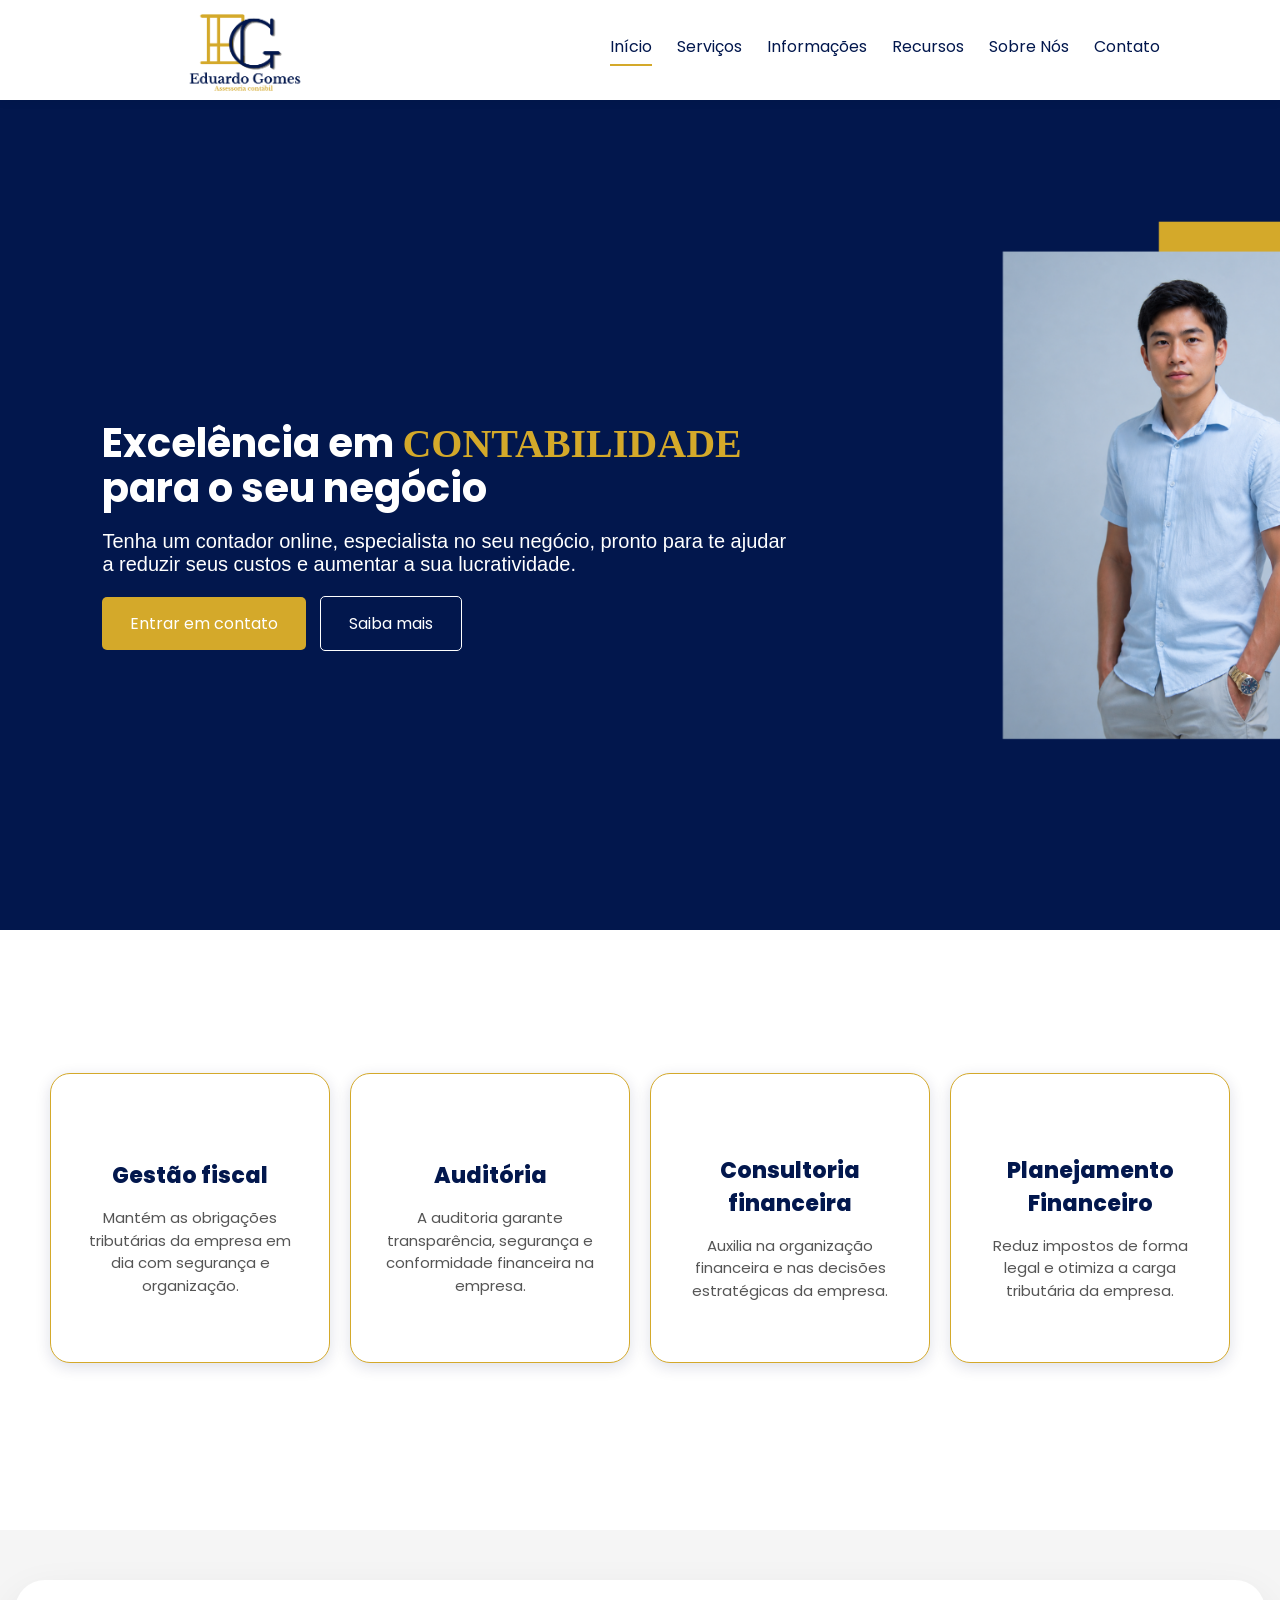
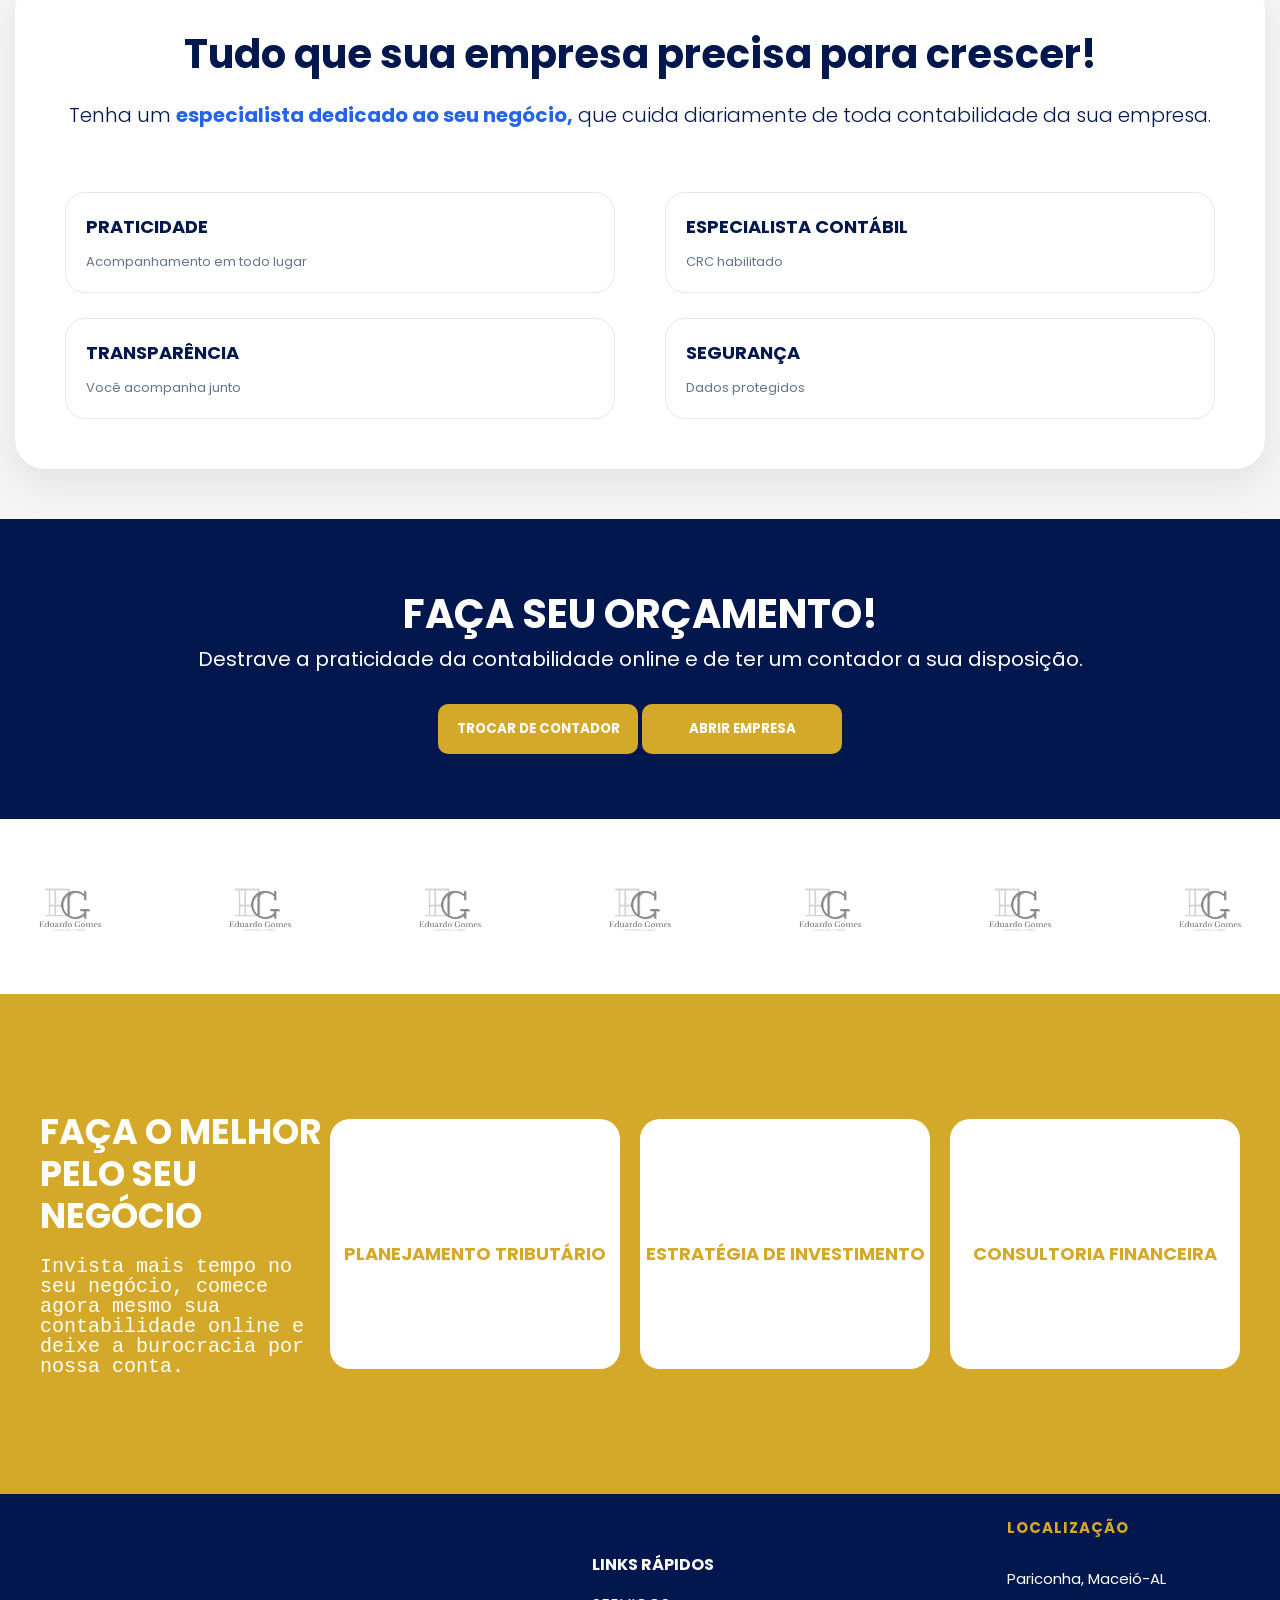
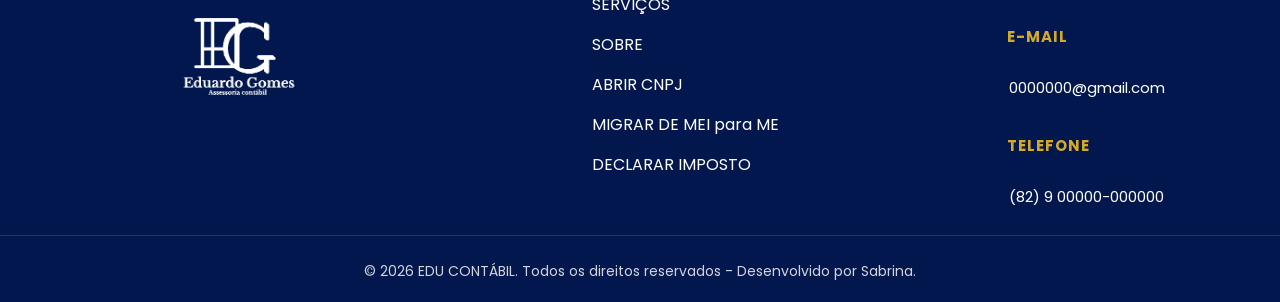
==== commit ecb41fc2: "atualizações" ====
--- a/index.html
+++ b/index.html
@@ -9,6 +9,8 @@
     <link rel="stylesheet"
         href="https://cdn-uicons.flaticon.com/4.0.0/uicons-thin-straight/css/uicons-thin-straight.css">
     <link rel="stylesheet" href="https://cdn-uicons.flaticon.com/4.0.0/uicons-brands/css/uicons-brands.css">
+
+    <link rel="shortcut icon" href="imagens/logo_eduardo_gomes_transparente_correto.png" type="image/x-icon">
 </head>
 
 <body>
@@ -30,13 +32,12 @@
             </nav>
         </div>
 
-        <!--    <div id="img_home"></div>     -->
-        <img src="imagens/home.png" alt="" id="img_home">
+        <img src="imagens/home-japones.png" alt="" id="img_home">
         <div class="text_img_home">
-            <h3>Excelência em contabilidade para o seu negócio</h3>
+            <h3>Excelência em <span class="destaque_titulo">contabilidade</span> para o seu negócio</h3>
             <h4>Tenha um contador online, especialista no seu negócio, pronto para te ajudar a reduzir seus custos e
                 aumentar a sua lucratividade. </h4>
-            <button id="btn_home" >Entrar em contato</button>
+            <button id="btn_home">Entrar em contato</button>
             <button id="btn_home_saiba">Saiba mais</button>
         </div>
 
--- a/css/style.css
+++ b/css/style.css
@@ -26,24 +26,15 @@
     overflow: hidden;
     background-color: #fff;
 }
+
 #img_home {
     width: 100%;
     height: 100vh;
     object-fit: cover;
     display: block;
-    margin-top: 50px;
-
-}
-    
-/*
-#img_home {
-    width: 100%;
-    height: 100vh;
-    background-color: #02174d;
-    margin-top: 70px;
-
-}*/
-
+    margin-top: 30px;
+
+}
 
 #menu {
     width: 100%;
@@ -99,13 +90,19 @@
     transform: translateY(-50%);
     z-index: 2;
     color: white;
-    max-width: 750px;
+    max-width: 700px;
 }
 
 .text_img_home h3 {
-    font-size: 50px;
+    font-size: 40px;
     line-height: 1.1;
     margin-bottom: 20px;
+}
+
+.destaque_titulo {
+    color: #d4a92a;
+    text-transform: uppercase;
+    font-family: Cambria, Cochin, Georgia, Times, 'Times New Roman', serif;
 }
 
 .text_img_home h4 {
@@ -144,9 +141,8 @@
 
 .caixa_texto_home {
     position: absolute;
-    bottom: 120px;
-    left: 50%;
-    transform: translateX(-50%);
+    bottom: 167px;
+
 
     display: flex;
     justify-content: center;
@@ -224,6 +220,7 @@
     align-items: center;
     flex-direction: column;
     padding: 50px 0px 0px 0px;
+    /*top, right, footer e left*/
 }
 
 #container_header {
@@ -454,88 +451,6 @@
 
 
 
-footer {
-    width: 100%;
-    display: flex;
-    flex-direction: column;
-    background-color: #02174d;
-    color: #FFF;
-}
-
-#todo_footer {
-    display: flex;
-    justify-content: space-around;
-    align-items: center;
-    border-bottom: 1px solid #ffffff22;
-}
-
-#footer_top {
-    display: flex;
-    flex-direction: column;
-    align-items: center;
-    justify-content: center;
-    gap: 8px;
-
-}
-
-#img_footer {
-    width: 250px;
-    height: auto;
-}
-
-#icons_redes {
-    display: flex;
-    gap: 25px;
-    font-size: 25px;
-    margin-bottom: 20px;
-}
-
-#icons_redes a {
-    text-decoration: none;
-    color: #fff;
-
-}
-
-#footer_links {
-    display: flex;
-    flex-direction: column;
-    gap: 15px;
-}
-
-#footer_links a {
-    text-decoration: none;
-    color: #FFF;
-}
-
-#footer_dados {
-    display: flex;
-    flex-direction: column;
-
-}
-
-#footer_dados h4 {
-    color: #d4a92a;
-    font-size: 15px;
-    letter-spacing: 1px;
-    margin-top: 15px;
-    margin-bottom: 3px;
-}
-
-#footer_dados p {
-    color: #fff;
-    font-size: 15px;
-
-}
-
-footer p {
-    text-align: center;
-    padding-top: 25px;
-    color: #d1d5db;
-    font-size: 14px;
-    margin-bottom: 20px;
-}
-
-
 
 
 
@@ -603,12 +518,13 @@
 }
 
 .text_header p {
-    color: #555555;
-    font-size: 18px;
+    color: #555555e5;
+    font-size: 20px;
     font-style: italic;
     line-height: 1.6;
     padding-left: 15px;
-    border-left: 2px solid #d1d5db;
+    border-left: 2px solid #555555e5;
+    font-weight: 250;
 }
 
 
@@ -643,9 +559,11 @@
     border-top: 4px solid #02174d;
     text-align: justify;
 }
-.box_sobre p{
+
+.box_sobre p {
     color: #444;
 }
+
 .box_sobre h2 {
     font-size: 30px !important;
     color: #02174d !important;
@@ -735,7 +653,13 @@
     display: flex;
     align-items: center;
     justify-content: center;
-    gap: 50px;
+    gap: 90px;
+}
+
+#text_empresario {
+    display: flex;
+    flex-direction: column;
+    gap: 30px;
 }
 
 #empresario img {
@@ -759,7 +683,8 @@
     text-align: justify;
     font-size: 15px;
 }
-#conheca-mais-sobre{
+
+#conheca-mais-sobre {
     display: flex;
     align-items: center;
     justify-content: space-around;
@@ -772,21 +697,21 @@
 }
 
 
-#conheca-mais-sobre h1{
+#conheca-mais-sobre h1 {
     font-size: 33px;
     font-weight: 700;
     line-height: 1.2;
     max-width: 500px;
 }
 
-#conheca-mais-sobre p{
+#conheca-mais-sobre p {
     text-align: justify;
     margin-bottom: 25px;
     max-width: 350px;
     color: #fff;
 }
 
-#conheca-mais-sobre button{
+#conheca-mais-sobre button {
     background-color: #fff;
     color: #d4a92a;
     border: none;
@@ -796,6 +721,11 @@
     font-weight: 800;
     cursor: pointer;
 }
+
+
+
+
+
 
 
 
@@ -894,13 +824,12 @@
 }
 
 .box_servico {
-    width: 260px;
+    width: 300px;
     min-height: 140px;
 
     display: flex;
     align-items: center;
     justify-content: center;
-    text-align: center;
 
     padding: 20px;
     border-radius: 25px;
@@ -909,15 +838,16 @@
 
     box-shadow: 0 10px 25px #00000014;
     color: #02174d;
+
     font-size: 18px;
     transition: 0.4s;
+    gap: 20px;
 }
 
 .box_servico:hover {
-    transform: translateY(-10px);
     background: #02174d;
     color: white;
-    box-shadow: 0 15px 35px #02174d4d;
+    box-shadow: 0 15px 35px #02174d77;
 }
 
 #faixa_servico {
@@ -936,7 +866,6 @@
     font-size: 40px;
     color: #f5f5f5;
     margin-top: 50px;
-
     font-family: Cambria, Cochin, Georgia, Times, 'Times New Roman', serif;
 }
 
@@ -944,7 +873,7 @@
     color: #02174d;
     text-align: center;
     font-size: 25px;
-    letter-spacing: 15px;
+    letter-spacing: 10px;
 }
 
 .btn_faixa {
@@ -972,12 +901,10 @@
 
 
 
+
+
+
 /*CONTATO*/
-#main_contato {
-    display: flex;
-    flex-direction: column;
-    justify-content: space-around;
-}
 
 #left_contato {
     display: flex;
@@ -1090,26 +1017,28 @@
 #redes_contato {
     display: flex;
     justify-content: center;
-    max-width: 1200px;
-    margin: 40px auto;
-    padding: 0 20px;
     flex-wrap: wrap;
-    gap: 20px;
-
+    padding: 50px 0px 50px 0px;
+    width: 100%;
+    
+    gap: 15px;
+    background-color: #d4a92a;
 }
 
 .caixas_contato_redes {
     display: flex;
     justify-content: center;
     align-items: center;
+
     background-color: #fff;
     color: #02174d;
     border: none;
     width: 300px;
-    height: 120px;
+    height: 100px;
+    margin-top: 20px;
     border-radius: 15px;
     letter-spacing: 3px;
-    font-weight: 700;
+    font-weight: 200;
     cursor: pointer;
     box-shadow: 2px 4px 10px 0px rgba(0, 0, 0, 0.2);
 
@@ -1127,6 +1056,10 @@
 
 
 
+
+
+
+
 /* CONTEÚDO */
 #toda_main_conteudo {
     display: flex;
@@ -1137,11 +1070,12 @@
 #toda_main_conteudo h1 {
     margin: 100px auto 30px auto;
 
-    max-width: 700px;
+    max-width: 900px;
 
     text-align: center;
     text-transform: uppercase;
     color: #d4a92a;
+    font-weight: 400;
 }
 
 #todos-cards {
@@ -1178,11 +1112,12 @@
     width: 100%;
     height: 100%;
 
-    border-radius: 20px;
+    border-radius: 40px;
     overflow: hidden;
 
     backface-visibility: hidden;
-    box-shadow: 0 10px 30px rgba(0, 0, 0, .15);
+    /*controla se o lado de trás de um elemento será visível quando ele for rotacionado em 3D.*/
+    box-shadow: 0 10px 30px gba(0, 0, 0, 0.24);
 }
 
 .card-face ul {
@@ -1194,7 +1129,7 @@
 .card-front img {
     width: 100%;
     height: 100%;
-    opacity: 0.5;
+    opacity: 0.2;
     object-fit: cover;
 }
 
@@ -1207,7 +1142,7 @@
     padding: 20px;
     color: white;
 
-    background: linear-gradient(transparent, #000000d9);
+    background: linear-gradient(transparent, #4444449f);
 }
 
 /* Verso */
@@ -1420,6 +1355,8 @@
 
 
 
+
+
 /*RECURSOS*/
 
 .container_carrosel_recursos {
@@ -1437,7 +1374,7 @@
     align-items: center;
 
     background-color: #f5f5f5;
-    
+
 }
 
 #formulario_calculo {
@@ -1510,9 +1447,9 @@
     color: #02174d;
     margin-bottom: 20px;
     letter-spacing: 5px;
-    border: 2px solid #f5f5f5;
+    border: 1px solid #f5f5f5;
     border-radius: 10px;
-    padding: 10px;
+    padding: 15px;
 }
 
 #diferenca_pj_clt p {
@@ -1564,7 +1501,7 @@
     color: #d4a92a;
 }
 
-#consulta-cnae{
+#consulta-cnae {
     width: 100%;
     background-color: #02174d;
     display: flex;
@@ -1572,24 +1509,28 @@
     justify-content: space-evenly;
     height: 300px;
 }
-#consulta-cnae h2{
+
+#consulta-cnae h2 {
     color: #fff;
     font-family: Georgia, 'Times New Roman', Times, serif;
-    font-size: 30px;   
-
-}
-#consulta-cnae  p{
+    font-size: 30px;
+
+}
+
+#consulta-cnae p {
     color: #d4a92a;
     font-size: 18px;
 }
-#consulta-cnae input{
+
+#consulta-cnae input {
     width: 500px;
     border: none;
     padding: 10px;
     border-radius: 10px;
     outline: none;
 }
-#oq-cnae{
+
+#oq-cnae {
     background-color: #d4a92a;
     width: 100%;
     height: 400px;
@@ -1597,9 +1538,10 @@
     align-items: center;
     justify-content: center;
     gap: 20px;
-  
-}
-.cnae-box{
+
+}
+
+.cnae-box {
     display: flex;
     flex-direction: column;
     justify-content: center;
@@ -1609,18 +1551,110 @@
     color: #d4a92a;
     padding: 20px;
     border-radius: 10px;
-    
-}
-.cnae-box p{
+
+}
+
+.cnae-box p {
     color: #666;
     line-height: 1.6;
     font-size: 14px;
 }
-.cnae-box h3{
+
+.cnae-box h3 {
     text-transform: uppercase;
     margin-bottom: 20px;
     margin-top: 20px;
 }
-.icon-recursos{
+
+.icon-recursos {
     font-size: 35px;
+}
+
+
+
+
+
+
+
+
+
+footer {
+    width: 100%;
+    display: flex;
+    flex-direction: column;
+    background-color: #02174d;
+    color: #FFF;
+}
+
+#todo_footer {
+    display: flex;
+    justify-content: space-around;
+    align-items: center;
+    border-bottom: 1px solid #ffffff22;
+}
+
+#footer_top {
+    display: flex;
+    flex-direction: column;
+    align-items: center;
+    justify-content: center;
+    gap: 8px;
+
+}
+
+#img_footer {
+    width: 250px;
+    height: auto;
+}
+
+#icons_redes {
+    display: flex;
+    gap: 25px;
+    font-size: 25px;
+    margin-bottom: 20px;
+}
+
+#icons_redes a {
+    text-decoration: none;
+    color: #fff;
+
+}
+
+#footer_links {
+    display: flex;
+    flex-direction: column;
+    gap: 15px;
+}
+
+#footer_links a {
+    text-decoration: none;
+    color: #FFF;
+}
+
+#footer_dados {
+    display: flex;
+    flex-direction: column;
+
+}
+
+#footer_dados h4 {
+    color: #d4a92a;
+    font-size: 15px;
+    letter-spacing: 1px;
+    margin-top: 15px;
+    margin-bottom: 3px;
+}
+
+#footer_dados p {
+    color: #fff;
+    font-size: 15px;
+
+}
+
+footer p {
+    text-align: center;
+    padding-top: 25px;
+    color: #d1d5db;
+    font-size: 14px;
+    margin-bottom: 20px;
 }
